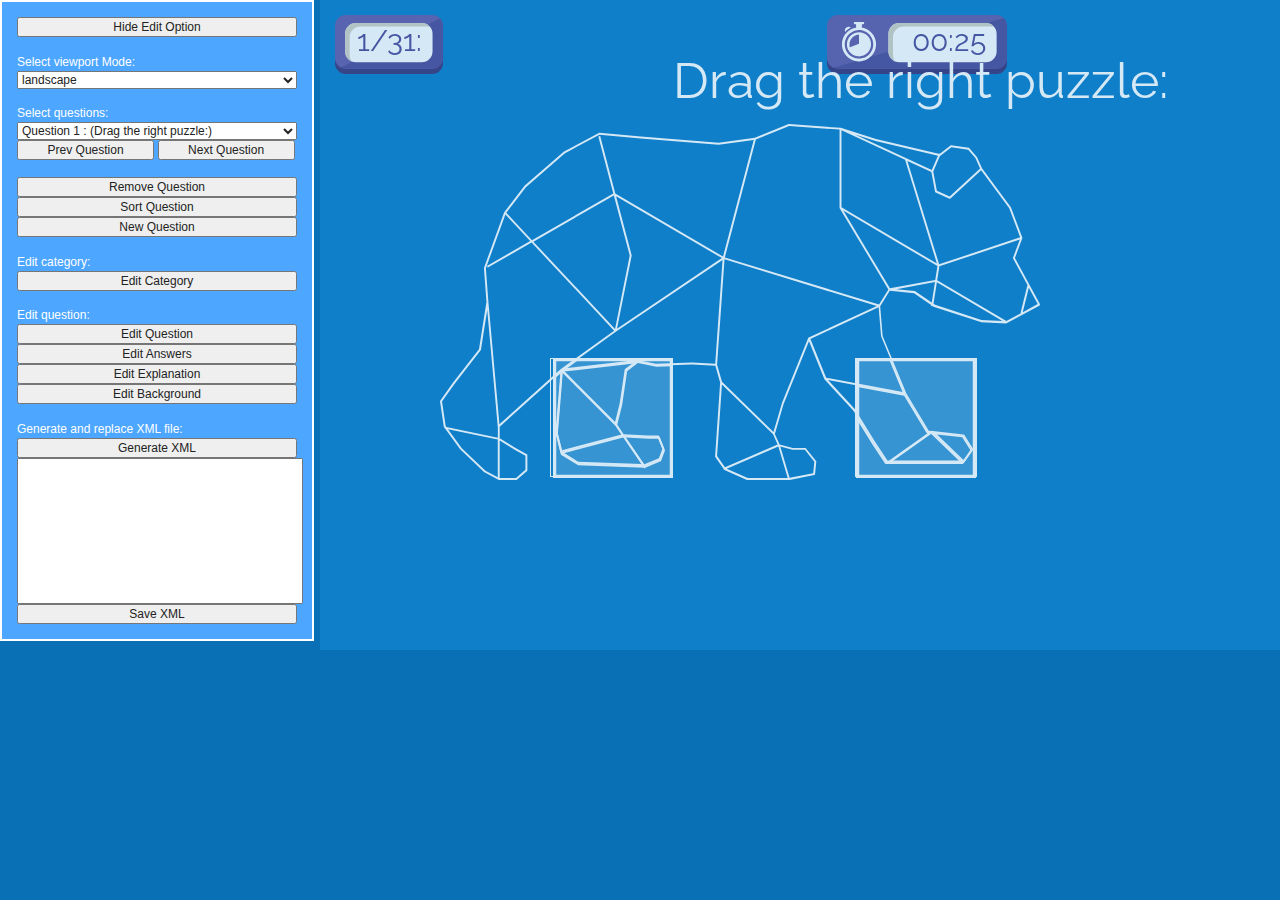
==== edit.html @ 89613077 "init commit" ====
<!DOCTYPE html>
<!--[if lt IE 7]>      <html class="no-js lt-ie9 lt-ie8 lt-ie7"> <![endif]-->
<!--[if IE 7]>         <html class="no-js lt-ie9 lt-ie8"> <![endif]-->
<!--[if IE 8]>         <html class="no-js lt-ie9"> <![endif]-->
<!--[if gt IE 8]><!--> <html class="no-js"> <!--<![endif]-->
    <head>
        <meta charset="utf-8">
        <meta http-equiv="X-UA-Compatible" content="IE=edge">
        <title>Quiz Game 2</title>
        
        <meta name="Title" content="Quiz Game 2" />
        <meta name="description" content="Quiz Game 2 is a HTML5 game with free general knowledge quiz questions and multiple choice answers, it is rebuild without canvas which can support responsive for landscape and portrait layout, and include the new fill in the blank and video question.">
		<meta name="keywords" content="quiz, game, multiple, knowledge, questions, choice, answers, layout, input, fill, blank, landscape, portrait">
        
        <!-- for Facebook -->
        <meta property="og:title" content="Quiz Game 2"/>
        <meta property="og:site_name" content="Quiz Game 2"/>
        <meta property="og:image" content="http://demonisblack.com/code/2017/quizgame2/game/share.jpg" />
        <meta property="og:url" content="http://demonisblack.com/code/2017/quizgame2/game/" />
        <meta property="og:description" content="Quiz Game 2 is a HTML5 game with free general knowledge quiz questions and multiple choice answers, it is rebuild without canvas which can support responsive for landscape and portrait layout, and include the new fill in the blank and video question.">
        
        <!-- for Twitter -->
        <meta name="twitter:title" content="Quiz Game 2" />
        <meta name="twitter:description" content="Quiz Game 2 is a HTML5 game with free general knowledge quiz questions and multiple choice answers, it is rebuild without canvas which can support responsive for landscape and portrait layout, and include the new fill in the blank and video question." />
        <meta name="twitter:image" content="http://demonisblack.com/code/2017/quizgame2/game/share.jpg" />
        
        <meta name="viewport" content="width=device-width, initial-scale=1, user-scalable=no">
		<script>
        if (navigator.userAgent.match(/IEMobile\/10\.0/)) {
            var msViewportStyle = document.createElement("style");
            msViewportStyle.appendChild(
                document.createTextNode(
                    "@-ms-viewport{width:device-width}"
                )
            );
            document.getElementsByTagName("head")[0].
                appendChild(msViewportStyle);
        }
        </script>

        <link rel="shortcut icon" href="icon.ico" type="image/x-icon">
        <link rel="stylesheet" href="css/normalize.css">
        <link href="https://fonts.googleapis.com/css?family=Raleway" rel="stylesheet">
		<link rel="stylesheet" href="//code.jquery.com/ui/1.12.1/themes/base/jquery-ui.css">
        <link rel="stylesheet" href="css/main.css">
        <script src="js/vendor/modernizr-2.6.2.min.js"></script>
    </head>
    <body>
        <!-- PERCENT LOADER START-->
    	<div id="mainLoader"><img src="assets/loader.png" /><br><span>0</span></div>
        <!-- PERCENT LOADER END-->
        
        <!-- CONTENT START-->
        <div id="mainHolder">
        	<div id="option" class="fitImg">
            	<div id="buttonOption" class="buttonClick buttonIcon buttonOptionOff"><img class="optionOff" alt="Close" src="assets/button_option_close.svg" /><img class="optionOn" alt="Option" src="assets/button_option.svg" /></div>
                <div id="optionList" style="display:none;">
                	<div id="buttonFullscreen" class="buttonClick buttonIcon buttonFullscreen"><img alt="Fullscreen" src="assets/button_fullscreen.svg" /></div>
                    <div id="buttonSound" class="buttonClick buttonIcon buttonSound buttonSoundOn"><img class="soundOff" alt="Sound Off" src="assets/button_sound_off.svg" /><img class="soundOn" alt="Sound On" src="assets/button_sound_on.svg" /></div>
                	<div id="buttonExit" class="buttonClick buttonIcon buttonExit"><img alt="Exit" src="assets/button_exit.svg" /></div>
                    
                </div>
            </div>
            
            <div id="logoHolder">
            	<div class="mainContent fitImg">
                	<div class="logo"><img src="assets/logo.png"/></div>
                    <div class="preloadText fontPreload resizeFont"></div>
            		<div id="buttonStart" class="startImg buttonClick"><img alt="Start" src="assets/button_start.svg"/></div>
                </div>
            </div>
            
            <div id="confirmHolder" class="overlayBg">
            	<div class="confirmContent">
                	<div class="message fontMessage resizeFont ignorePadding" data-fontSize="30" data-lineHeight="30">Are you sure you want to quit the game?</div>
            		<div id="buttonOk" class="okImg buttonClick fitImg"><img alt="Ok" src="assets/button_ok.svg"/></div>
                	<div id="buttonCancel" class="cancelImg buttonClick fitImg"><img alt="Cancel" src="assets/button_cancel.svg"/></div>
                </div>
            </div>
            
            <div id="categoryHolder">
            	<div class="categoryContent fitImg">
                	<div id="buttonNextCat" class="nextImg buttonClick fitImg"><img alt="Next" src="assets/button_next.svg"/></div>
                    <div id="buttonPrevCat" class="prevImg buttonClick fitImg"><img alt="Previous" src="assets/button_prev.svg"/></div>
                	<ul id="categoryList"></ul>
                </div>
            </div>
            
            <div id="gameHolder">
            	<div id="gameStatus" class="fitImg">
                	<div class="gameTotal fontStatus">
                    	<div class="gameQuestionStatus resizeFont" data-fontSize="30" data-lineHeight="30">1/18</div>
                        <img class="soundOn" alt="Questions" src="assets/item_question.svg" />
                    </div>
                    <div class="gameTimer fontStatus">
                    	<div class="gameTimerStatus resizeFont" data-fontSize="30" data-lineHeight="30">35</div>
                        <img class="soundOn" alt="Timer" src="assets/item_timer.svg" />
                    </div>
                </div>
                
                <div id="questionLoaderHolder">
                	
                </div>
                
            	<div id="questionHolder">
                	<div class="questionText fontQuestion">How much is 150% of 50<br/>How much is 150% of 50</div>
                </div>
                
                <div id="questionResultHolder">
                	<div id="explanationHolder"></div>
                    <div class="questionResultText fontCorrectWrong"></div>
                    <div id="buttonNextQues" class="nextImg fontCorrectWrong buttonClick fitImg"><img src="assets/button_next.svg"/></div>
                    <div id="buttonPreviewQues" class="previewImg fontCorrectWrong buttonClick fitImg"><img src="assets/button_preview.svg"/></div>
                </div>
            </div>
            
            <div id="resultHolder">
            	<div class="resultExtra overlayBg fitImg">
                    <div class="submitContent">
                        <div class="fontSubmitTitle resizeFont submitTitle" data-fontSize="50" data-lineHeight="50"></div>
                        <div class="fontLabel label resizeFont">Name:</div>
                        <input id="uName" name="uName" type="text" class="fontInput resizeFont">
                        <div class="fontLabel label resizeFont">Email:</div>
                        <input id="uEmail" name="uEmail" type="text" class="fontInput resizeFont">
                        <div class="action">
                        	<div id="buttonSubmit" class="buttonSubmit buttonClick"><img alt="Submit" src="assets/button_submit.svg"/></div>
                            <div id="buttonCancelSubmit" class="buttonCancelSubmit buttonClick"><img alt="Cancel" src="assets/button_cancel.svg"/></div>
                        </div>
                    </div>
                    <div class="scoreContent">
                        <div class="fontScoreTitle resizeFont scoreTitle" data-fontSize="50" data-lineHeight="50"></div>
                        <ul class="scoreList">
                        	
                        </ul>
                        <div id="buttonScorePrev" class="buttonScorePrev buttonClick"><img alt="Prev" src="assets/button_score_prev.svg"/></div>
                        <div id="buttonBack" class="buttonBack buttonClick"><img alt="Back" src="assets/button_back.svg"/></div>
                        <div id="buttonScoreNext" class="buttonScoreNext buttonClick"><img alt="Next" src="assets/button_score_next.svg"/></div>
                    </div>
                </div>
                
            	<div class="resultContent fitImg">
                	<div class='itemWinnerCup'><img src="assets/item_cup.svg" /></div>
                    
                    <div id='resultScore' class="fontResultScore fontScore resizeFont" data-fontSize="50" data-lineHeight="50">100</div>
                    <div class="option singleOption">
                        <ul>
                            <li id="buttonReplay" class="buttonClick fitImg"><img alt="Replay" src="assets/button_replay.svg" /></li>
                            <li id="buttonSave" class="buttonClick fitImg"><img alt="Save" src="assets/button_save.svg" /></li>
                            <li id="buttonScore" class="buttonClick fitImg"><img alt="Scoreboard" src="assets/button_score.svg" /></li>
                        </ul>
                    </div>
                    <div id="shareOption" class="share">
                        <div class="fontShare resizeFont" data-fontSize="30" data-lineHeight="30">Share you score</div>
                        <ul>
                            <li id="buttonFacebook" class="buttonClick fitImg"><img alt="Facebook" src="assets/button_facebook.svg" /></li>
                            <li id="buttonTwitter" class="buttonClick fitImg"><img alt="Twitter" src="assets/button_twitter.svg" /></li>
                            <li id="buttonWhatsapp" class="buttonClick fitImg"><img alt="Google" src="assets/button_whatsapp.svg" /></li>
                        </ul>
                    </div>
                </div>
            </div>
        </div>
        
        <!-- CONTENT END-->
        
        <script src="//ajax.googleapis.com/ajax/libs/jquery/1.12.4/jquery.min.js"></script>
        <script>window.jQuery || document.write('<script src="js/vendor/jquery-1.12.4.min.js"><\/script>')</script>
        <script src="//ajax.googleapis.com/ajax/libs/jqueryui/1.12.1/jquery-ui.min.js"></script>
        <script>window.jQuery || document.write('<script src="js/vendor/jquery-ui.min.js"><\/script>')</script>
        
        <script src="js/vendor/jquery.ui.touch-punch.min.js"></script>
        <script src="js/vendor/detectmobilebrowser.js"></script>
        <script src="js/vendor/createjs-2015.11.26.min.js"></script>
		<script src="js/vendor/TweenMax.min.js"></script>
        
        <script src="js/plugins.js"></script>
        <script src="js/sound.js"></script>
        <script src="js/edit.js"></script>
        <script src="js/score.js"></script>
        <script src="js/game.js"></script>
		<script src="js/mobile.js"></script>
        <script src="js/main.js"></script>
        <script src="js/loader.js"></script>
        <script src="js/init.js"></script>
    </body>
    
    
</html>
---- css/main.css ----
/* ==========================================================================
   Base styles: opinionated defaults
   ========================================================================== */
html,button,input,select,textarea {
color:#222;
}
html {
font-size:1em;
line-height:1.4;
}
/*
 * Remove text-shadow in selection highlight: h5bp.com/i
 * These selection rule sets have to be separate.
 * Customize the background color to match your design.
 */
::-moz-selection {
background: #b3d4fc;
text-shadow: none;
}
::selection {
background: #b3d4fc;
text-shadow: none;
}
/*
 * A better looking default horizontal rule
 */
hr {
display: block;
height: 1px;
border: 0;
border-top: 1px solid #ccc;
margin: 1em 0;
padding: 0;
}
/*
 * Remove the gap between images, videos, audio and canvas and the bottom of
 * their containers: h5bp.com/i/440
 */
audio,canvas,img,video {
vertical-align:middle;
}
/*
 * Remove default fieldset styles.
 */
fieldset {
border:0;
margin:0;
padding:0;
}
/*
 * Allow only vertical resizing of textareas.
 */
textarea {
resize:vertical;
}

/* ==========================================================================
   Main styles
   ========================================================================== */
   
@font-face {
    font-family: 'alcubierreregular';
    src: url('fonts/alcubierre-webfont.woff2') format('woff2'),
         url('fonts/alcubierre-webfont.woff') format('woff');
    font-weight: normal;
    font-style: normal;

}

html{-webkit-tap-highlight-color: rgba(0,0,0,0);-webkit-user-select: none;-webkit-touch-callout:none; background:#0970b5;}

/*-- Percent Loader -- */
#mainLoader{position:absolute; z-index:5; display:none; font-size:30px; line-height:30px; color:#fff; text-align:center; width:100%; font-family:'alcubierreregular';}

/*-- Mobile Rotate Instruction -- */
#rotateHolder{position:absolute;width:100%;height:100%;background-color:#0970b5;z-index:1000; display:none;}
.mobileRotate{width:200px;height:auto;position:absolute;text-align:center;top:45%;left:calc(50% - 100px)}
.rotateImg{ margin-bottom:10px;}
.rotateDesc{color:#fff; font-size:20px; line-height:20px; font-family:'alcubierreregular';}
.rotatePortrait{ animation:spinPortrait .5s linear infinite; }
.rotateLandscape{ animation:spinLandscape .5s linear infinite; }

@keyframes spinPortrait {
	0% { transform:rotate(-90deg); }
  	50% { transform:rotate(0deg); }
	100% { transform:rotate(0deg); } 
}

@keyframes spinLandscape {
  	50% { transform:rotate(90deg); }
	100% { transform:rotate(90deg); } 
}

/*-- Content Wrapper -- */
#mainHolder{position:relative; width:100%;height:100%; display:none; background:#107fc9;}
#option{ position:absolute; right:0; z-index:5; margin:15px;}
.buttonFullscreen, .buttonSound, .buttonExit{ margin:5px 0px;}
.buttonSoundOn .soundOff{ display:block;}
.buttonSoundOn .soundOn{ display:none;}
.buttonSoundOff .soundOn{ display:block;}
.buttonSoundOff .soundOff{ display:none;}

.buttonOptionOn .optionOff{ display:block;}
.buttonOptionOn .optionOn{ display:none;}
.buttonOptionOff .optionOn{ display:block;}
.buttonOptionOff .optionOff{ display:none;}

.buttonIcon{ width:100%;}
.fontLoader{font-family:'alcubierreregular'; font-size:25px; line-height:25px; color:#fff;}

/*-- Logo Wrapper -- */
#logoHolder{display: table; position: absolute; height: 100%; width: 100%; color:#FFF; text-align:center;}
.logo{ width:50%; margin:auto; padding-top:7%;}
#logoHolder .preloadText{margin-top:10px;}
#logoHolder .startImg{ width:15%; margin:auto; margin-top:10px;}

/*-- Confirm Wrapper -- */
#confirmHolder{ width:100%; height:100%; margin:auto; position:absolute; overflow: hidden; z-index:1000;}
.confirmContent .message{ position:absolute; background:#107FC9; width:50%; height:30%; left:25%; top:30%; text-align:center; -webkit-border-radius: 20px;-moz-border-radius: 20px;border-radius: 20px; color:#FFF; padding:5% 10%;}
.confirmContent .okImg{ position:absolute; width:20%; top:63%; left:29%;}
.confirmContent .cancelImg{ position:absolute; width:20%; top:63%; right:29%;}
.overlayBg{background:url(../assets/bg_pixel.png) repeat;}

/*-- Category Wrapper -- */
#questionLoaderHolder{ width:100%; height:100%; margin:auto; position:relative; overflow: hidden; background:url(../assets/ajax-loader.gif) center no-repeat;}


/*-- Category Wrapper -- */
#categoryHolder{ width:100%; height:100%; margin:auto; position:relative; overflow: hidden;}
.categoryContent ul{ list-style:none; padding:0; margin:0; color:#FFF; width:80%; margin:auto; padding-top:5%;}
.categoryContent li{ width:29%; float:left; margin:0 2%;}
.categoryContent .categoryTitle{ padding:5%; text-align:center;}
.categoryContent .nextImg{ position:absolute; width:5%; top:75%; right:44%;}
.categoryContent .prevImg{ position:absolute; width:5%; top:75%; left:44%;}

/*-- Question Wrapper -- */
#gameHolder{ width:100%; height:100%; margin:auto; position:relative; overflow: hidden;}
#gameStatus{ position:absolute; top:0; left:0; margin:15px; width:100%; height:100%;}
#gameStatus .gameTotal{ position:absolute; top:0; left:0; width:9%;}
#gameStatus .gameTimer{ position:absolute; top:0; left:41%; width:15%; text-align:center;}
.gameQuestionStatus{ position:absolute; top:18%; text-align:center; color:#524e9a; width:100%;}
.gameTimerStatus{ position:absolute; top:18%; text-align:center; color:#524e9a; width:100%; left:18%;}

#questionHolder{ position:relative; width:100%; height:100%;}
#questionHolder .question{ position:absolute; width:100%; white-space: pre-line;}
#bgHolder{ position:absolute; width:100%; height:100%;}
#bgHolder .background{ position:absolute; width:100%;}
#videoHolder{position:absolute;}
#answerHolder{ position:absolute; width:100%; height:100%;}
#answerHolder .answer{ position:absolute; width:100%; white-space: pre-line;}
#answerHolder .drop, #answerHolder .dropLabel{ position:absolute; width:100%; white-space: pre-line;}
#answerHolder .answerFocus{ z-index:100;}
#inputHolder{ position:absolute; width:100%; height:100%;}
#inputHolder .input{ position:absolute; width:100%;}
#inputHolder input{ border:none; -webkit-box-sizing: border-box; /* Safari/Chrome, other WebKit */
-moz-box-sizing: border-box;    /* Firefox, other Gecko */
box-sizing: border-box;         /* Opera/IE 8+ */}
#groupHolder{ position:absolute; width:100%; height:100%;}
#groupHolder .groupDrop, #groupHolder .groupDropLabel{ position:absolute; width:100%; white-space: pre-line;}

#questionResultHolder{ position:relative; width:100%; height:100%;}
.questionResultText, .nextImg, .previewImg{ position:absolute;}
#questionResultHolder .nextImg{ top:65%; width:6%; left:52%;}
#questionResultHolder .previewImg{ top:65%; width:6%; left:44%;}
#explanationHolder{ position:absolute; width:100%; height:100%;}
#explanationHolder .explanation{ position:absolute; width:100%;}

/*-- Result Wrapper -- */
#resultHolder{display: table; position: absolute; height: 100%; width: 100%;}
.resultContent{ width:40%; margin:auto; text-align:center; color:#fff;}
.itemWinnerCup{ width:50%; margin:auto; padding-top:20%;}
.share{ margin-top:5%;}
.share ul{ list-style:none; margin:0; padding:0; margin-top:10px;}
.share li{ width:13%; margin:0 3px; display:inline-block;}
.option{ margin-top:5%;}
.option ul{ list-style:none; margin:0; padding:0;}
.option li{ width:13%; margin:0 3px; display:inline-block;}
.singleOption li:nth-child(2), .singleOption li:nth-child(3){display:none;}
.NoSaveOption li:nth-child(2){ display:none;}

/*-- Scoreboard -- */
.resultExtra{ width:100%; height:100%; position:absolute; margin:auto; text-align:center; color:#fff; display:none;}
.scoreContent, .submitContent{ position:relative; background:#107FC9; width:85%; height:90%; display:none; -webkit-border-radius: 25px;-moz-border-radius: 25px;border-radius: 25px; margin:auto; margin-top:2%;}
.scoreTitle{ padding:2% 0;}
ul.scoreList{ list-style:none; padding:0; margin:auto; width:90%; position:relative; height:62%;}
ul.scoreList li{ height:8.5%; width: 100%; padding:.5% 2%; display: table;}
ul.scoreList li .list{ display: table-cell;}
ul.scoreList li:nth-child(odd) {
	background:#32BBE0;
}

.buttonScorePrev{ position:absolute; width:15%; bottom:10%; left:4%; }
.buttonScoreNext{ position:absolute; width:15%; bottom:10%; right:4%; }
.buttonBack{ width:20%; margin:auto;}
.submitTitle{ padding:5% 0;}
.submitContent .label, .submitContent input{ margin:1% 0; text-align:center;}
.action{ width:40%; margin:3% auto;}
.buttonSubmit{ float:left; width:48%;}
.buttonCancelSubmit{ float:right; width:48%;}


.fontStatus{font-family:'Raleway'; font-size:30px; line-height:30px; color:#fff;}
.fontQuestion{ font-family:'Raleway';}
.fontAnswer{ font-family:'Raleway';}
.fontInput{ font-family:'Raleway';}
.fontCorrectWrong{ font-family:'Raleway';}
.fontResultScore{font-family:'Raleway';}
.fontShare{font-family:'Raleway';}
.fontCategory{font-family:'Raleway';}
.fontMessage{font-family:'Raleway';}
.fontPreload{font-family:'Raleway';}
.fontScoreTitle{font-family:'Raleway';}
.fontScoreList{font-family:'Raleway';}
.fontLabel{font-family:'Raleway';}
.fontInput{font-family:'Raleway';}

/*-- Form Wrapper -- */
#editWrapper{ display:none;}
#floatForm{ position:absolute; left:0; top:0; z-index:100; background:#4DA6FF; padding:15px; color:#FFF; width:280px; border:#fff solid 2px;}
#floatForm{ font-size:12px;}
#floatForm #questionWrapper, #floatForm #answersWrapper, #floatForm #inputsWrapper, #floatForm #explanationWrapper, #floatForm #sortWrapper, #floatForm #templateWrapper, #floatForm #videoWrapper, #floatForm #categoryWrapper, #floatForm #sortAnswerWrapper, #floatForm #groupsWrapper{ background:#0080FF; padding:10px;}
#floatForm .innerWrapper{ background:#4DA6FF; padding:10px;}

#floatForm input.button, #floatForm select.half, #floatForm label{ width:49%;}
#floatForm .formRow{ height:25px; }
#floatForm .extraHeight{ height:55px; }
#floatForm .formRow input, #floatForm .formRow select{ float:right; width:48%;}
#floatForm .formRow label{ float:left; width:48%;}

#floatForm input{ width:100%; font-size:12px;}
#floatForm textarea{ float:left; width:100%; resize:none;}
#floatForm select, #floatForm option{ width:100%;}

.editBorder .question, .editBorder #videoHolder, .editBorder .dropLabel, .editBorder .groupDropLabel, .editBorder .explanation{ outline:#fff000 dashed 2px;}
.editBorder .buttonClick, .editBorder input{ outline:#F90 dashed 2px;}

.editFrontIndex{ z-index:1000; }
.editSecondIndex{ z-index:500; }
.editDrag{ position:absolute; }
.editDrag:hover{ outline:1px dashed #ccc; }
.editDrag .ui-icon{ width:18px; height:18px; background: url('../assets/edit_resize.svg');}

.editBorderFocus{ animation-name: borderFocus; animation-duration: .5s; animation-iteration-count: infinite; }
@keyframes borderFocus {
  0% { outline:#F90 solid 4px; }
  50% { outline:#fff solid 4px; }
  100% { outline:#F90 solid 4px; }
}
.editBorderDropFocus{ animation-name: borderDropFocus; animation-duration: .5s; animation-iteration-count: infinite; }
@keyframes borderDropFocus {
  0% { outline:#15a30e solid 4px; }
  50% { outline:#fff solid 4px; }
  100% { outline:#15a30e solid 4px; }
}

.buttonClick{ cursor:pointer;}
.fitImg img{ width:100%; height:auto;}
.ignorePadding{border:none; -webkit-box-sizing: border-box; /* Safari/Chrome, other WebKit */
-moz-box-sizing: border-box;    /* Firefox, other Gecko */
box-sizing: border-box;         /* Opera/IE 8+ */}

@media (max-width:900px) and (orientation:portrait){
	.logo{ width:90%; margin:auto; padding-top:30%;}
	#logoHolder .startImg{ width:50%;}

	.confirmContent .message{ width:80%; height:20%; left:10%; top:20%; padding:5% 10%;}
	.confirmContent .okImg{ width:50%; top:43%; left:25%;}
	.confirmContent .cancelImg{ width:50%; top:57%; right:25%;}

	.categoryContent ul{ padding-top:15%;}
	.categoryContent li{ width:45%; float:left; margin:0 2.5%;}
	.categoryContent .categoryTitle{ min-height:50px;}
	.categoryContent .nextImg{ position:absolute; width:15%; top:85%; right:32%;}
	.categoryContent .prevImg{ position:absolute; width:15%; top:85%; left:32%;}
	
	.resultContent{ width:70%;}
	
	.scoreContent, .submitContent{ width:90%;  margin-top:15%; height:85%;}
	.scoreTitle{ padding:8% 0;}
	ul.scoreList{ list-style:none; padding:0; margin:auto; width:95%; position:relative; height:62%;}
	ul.scoreList li{ height:9%; padding:2% 2%;}
	
	.buttonScorePrev{ position:absolute; width:25%; bottom:12%; left:4%; }
	.buttonScoreNext{ position:absolute; width:25%; bottom:12%; right:4%; }
	.buttonBack{ width:40%; margin:auto;}
	
	.submitTitle{ padding:15% 0;}
	.submitContent .label, .submitContent input{ margin:2% 0;}
	.action{ width:40%; margin:3% auto;}
	.buttonSubmit{ float:none; width:100%; margin-bottom:2%;}
	.buttonCancelSubmit{ float:none; width:100%;}
}

@media (max-width:500px) and (orientation:portrait){
	#option{ margin:5px; margin-right:0;}
	.buttonIcon{ width:80%;}
	
	#gameStatus{ margin:5px;}
	#gameStatus .gameTotal{ width:17%;}
	#gameStatus .gameTimer{ left:35.5%; width:28%;}
	
	#questionResultHolder .nextImg{ top:65%; width:15%; left:52%;}
	#questionResultHolder .previewImg{ top:65%; width:15%; left:35%;}
	
	.resultContent{ width:90%;}
	.itemWinnerCup{ width:70%;}
}

@-webkit-viewport{width:device-width}
@-moz-viewport{width:device-width}
@-ms-viewport{width:device-width}
@-o-viewport{width:device-width}
@viewport{width:device-width}



/* ==========================================================================
   Helper classes
   ========================================================================== */
/*
 * Image replacement
 */
.ir {
background-color: transparent;
border: 0;
overflow: hidden;
/* IE 6/7 fallback */
*text-indent: -9999px;
}

.ir:before {
content: "";
display: block;
width: 0;
height: 150%;
}

/*
 * Hide from both screenreaders and browsers: h5bp.com/u
 */
.hidden {
display: none !important;
visibility: hidden;
}

/*
 * Hide only visually, but have it available for screenreaders: h5bp.com/v
 */
.visuallyhidden {
border: 0;
clip: rect(0 0 0 0);
height: 1px;
margin: -1px;
overflow: hidden;
padding: 0;
position: absolute;
width: 1px;
}

/*
 * Extends the .visuallyhidden class to allow the element to be focusable
 * when navigated to via the keyboard: h5bp.com/p
 */
.visuallyhidden.focusable:active,.visuallyhidden.focusable:focus {
clip: auto;
height: auto;
margin: 0;
overflow: visible;
position: static;
width: auto;
}

/*
 * Hide visually and from screenreaders, but maintain layout
 */
.invisible {
visibility: hidden;
}

/*
 * Clearfix: contain floats
 *
 * For modern browsers
 * 1. The space content is one way to avoid an Opera bug when the
 *    `contenteditable` attribute is included anywhere else in the document.
 *    Otherwise it causes space to appear at the top and bottom of elements
 *    that receive the `clearfix` class.
 * 2. The use of `table` rather than `block` is only necessary if using
 *    `:before` to contain the top-margins of child elements.
 */
.clearfix:before,.clearfix:after{
content: " "; /* 1 */
display: table; /* 2 */
}

.clearfix:after{
clear: both;
}

/*
 * For IE 6/7 only
 * Include this rule to trigger hasLayout and contain floats.
 */
.clearfix{
*zoom: 1;
}

/* ==========================================================================
   EXAMPLE Media Queries for Responsive Design.
   These examples override the primary ('mobile first') styles.
   Modify as content requires.
   ========================================================================== */

@media only screen and (min-width: 35em) {
    /* Style adjustments for viewports that meet the condition */
}

@media print,
       (-o-min-device-pixel-ratio: 5/4),
       (-webkit-min-device-pixel-ratio: 1.25),
       (min-resolution: 120dpi) {
    /* Style adjustments for high resolution devices */
}

/* ==========================================================================
   Print styles.
   Inlined to avoid required HTTP connection: h5bp.com/r
   ========================================================================== */
@media print{
* {
background:transparent!important;
color:#000!important;
box-shadow:none!important;
text-shadow:none!important;
}

a,a:visited {
text-decoration:underline;
}

a[href]:after {
content:" (" attr(href) ")";
}

abbr[title]:after {
content:" (" attr(title) ")";
}

.ir a:after,a[href^="javascript:"]:after,a[href^="#"]:after {
content:"";
}

pre,blockquote {
border:1px solid #999;
page-break-inside:avoid;
}

thead {
display:table-header-group;
}

tr,img {
page-break-inside:avoid;
}

img {
max-width:100%!important;
}

@page {
margin:.5cm;
}

p,h2,h3 {
orphans:3;
widows:3;
}

h2,h3 {
page-break-after:avoid;
}
}
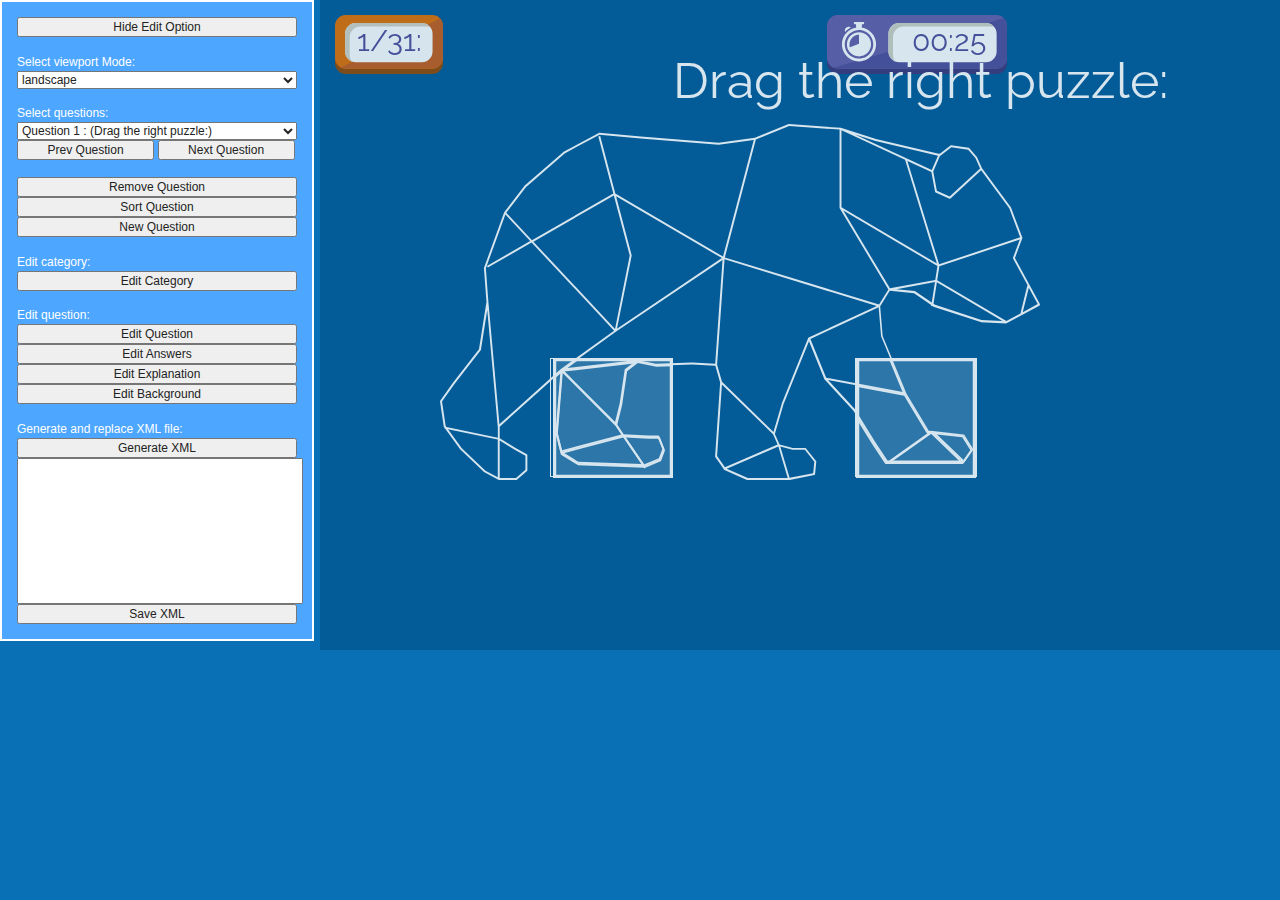
==== commit 110452d9: "botones y categorias" ====
--- a/edit.html
+++ b/edit.html
@@ -2,187 +2,345 @@
 <!--[if lt IE 7]>      <html class="no-js lt-ie9 lt-ie8 lt-ie7"> <![endif]-->
 <!--[if IE 7]>         <html class="no-js lt-ie9 lt-ie8"> <![endif]-->
 <!--[if IE 8]>         <html class="no-js lt-ie9"> <![endif]-->
-<!--[if gt IE 8]><!--> <html class="no-js"> <!--<![endif]-->
-    <head>
-        <meta charset="utf-8">
-        <meta http-equiv="X-UA-Compatible" content="IE=edge">
-        <title>Quiz Game 2</title>
-        
-        <meta name="Title" content="Quiz Game 2" />
-        <meta name="description" content="Quiz Game 2 is a HTML5 game with free general knowledge quiz questions and multiple choice answers, it is rebuild without canvas which can support responsive for landscape and portrait layout, and include the new fill in the blank and video question.">
-		<meta name="keywords" content="quiz, game, multiple, knowledge, questions, choice, answers, layout, input, fill, blank, landscape, portrait">
-        
-        <!-- for Facebook -->
-        <meta property="og:title" content="Quiz Game 2"/>
-        <meta property="og:site_name" content="Quiz Game 2"/>
-        <meta property="og:image" content="http://demonisblack.com/code/2017/quizgame2/game/share.jpg" />
-        <meta property="og:url" content="http://demonisblack.com/code/2017/quizgame2/game/" />
-        <meta property="og:description" content="Quiz Game 2 is a HTML5 game with free general knowledge quiz questions and multiple choice answers, it is rebuild without canvas which can support responsive for landscape and portrait layout, and include the new fill in the blank and video question.">
-        
-        <!-- for Twitter -->
-        <meta name="twitter:title" content="Quiz Game 2" />
-        <meta name="twitter:description" content="Quiz Game 2 is a HTML5 game with free general knowledge quiz questions and multiple choice answers, it is rebuild without canvas which can support responsive for landscape and portrait layout, and include the new fill in the blank and video question." />
-        <meta name="twitter:image" content="http://demonisblack.com/code/2017/quizgame2/game/share.jpg" />
-        
-        <meta name="viewport" content="width=device-width, initial-scale=1, user-scalable=no">
-		<script>
-        if (navigator.userAgent.match(/IEMobile\/10\.0/)) {
-            var msViewportStyle = document.createElement("style");
-            msViewportStyle.appendChild(
-                document.createTextNode(
-                    "@-ms-viewport{width:device-width}"
-                )
-            );
-            document.getElementsByTagName("head")[0].
-                appendChild(msViewportStyle);
-        }
-        </script>
-
-        <link rel="shortcut icon" href="icon.ico" type="image/x-icon">
-        <link rel="stylesheet" href="css/normalize.css">
-        <link href="https://fonts.googleapis.com/css?family=Raleway" rel="stylesheet">
-		<link rel="stylesheet" href="//code.jquery.com/ui/1.12.1/themes/base/jquery-ui.css">
-        <link rel="stylesheet" href="css/main.css">
-        <script src="js/vendor/modernizr-2.6.2.min.js"></script>
-    </head>
-    <body>
-        <!-- PERCENT LOADER START-->
-    	<div id="mainLoader"><img src="assets/loader.png" /><br><span>0</span></div>
-        <!-- PERCENT LOADER END-->
-        
-        <!-- CONTENT START-->
-        <div id="mainHolder">
-        	<div id="option" class="fitImg">
-            	<div id="buttonOption" class="buttonClick buttonIcon buttonOptionOff"><img class="optionOff" alt="Close" src="assets/button_option_close.svg" /><img class="optionOn" alt="Option" src="assets/button_option.svg" /></div>
-                <div id="optionList" style="display:none;">
-                	<div id="buttonFullscreen" class="buttonClick buttonIcon buttonFullscreen"><img alt="Fullscreen" src="assets/button_fullscreen.svg" /></div>
-                    <div id="buttonSound" class="buttonClick buttonIcon buttonSound buttonSoundOn"><img class="soundOff" alt="Sound Off" src="assets/button_sound_off.svg" /><img class="soundOn" alt="Sound On" src="assets/button_sound_on.svg" /></div>
-                	<div id="buttonExit" class="buttonClick buttonIcon buttonExit"><img alt="Exit" src="assets/button_exit.svg" /></div>
-                    
-                </div>
-            </div>
-            
-            <div id="logoHolder">
-            	<div class="mainContent fitImg">
-                	<div class="logo"><img src="assets/logo.png"/></div>
-                    <div class="preloadText fontPreload resizeFont"></div>
-            		<div id="buttonStart" class="startImg buttonClick"><img alt="Start" src="assets/button_start.svg"/></div>
-                </div>
-            </div>
-            
-            <div id="confirmHolder" class="overlayBg">
-            	<div class="confirmContent">
-                	<div class="message fontMessage resizeFont ignorePadding" data-fontSize="30" data-lineHeight="30">Are you sure you want to quit the game?</div>
-            		<div id="buttonOk" class="okImg buttonClick fitImg"><img alt="Ok" src="assets/button_ok.svg"/></div>
-                	<div id="buttonCancel" class="cancelImg buttonClick fitImg"><img alt="Cancel" src="assets/button_cancel.svg"/></div>
-                </div>
-            </div>
-            
-            <div id="categoryHolder">
-            	<div class="categoryContent fitImg">
-                	<div id="buttonNextCat" class="nextImg buttonClick fitImg"><img alt="Next" src="assets/button_next.svg"/></div>
-                    <div id="buttonPrevCat" class="prevImg buttonClick fitImg"><img alt="Previous" src="assets/button_prev.svg"/></div>
-                	<ul id="categoryList"></ul>
-                </div>
-            </div>
-            
-            <div id="gameHolder">
-            	<div id="gameStatus" class="fitImg">
-                	<div class="gameTotal fontStatus">
-                    	<div class="gameQuestionStatus resizeFont" data-fontSize="30" data-lineHeight="30">1/18</div>
-                        <img class="soundOn" alt="Questions" src="assets/item_question.svg" />
-                    </div>
-                    <div class="gameTimer fontStatus">
-                    	<div class="gameTimerStatus resizeFont" data-fontSize="30" data-lineHeight="30">35</div>
-                        <img class="soundOn" alt="Timer" src="assets/item_timer.svg" />
-                    </div>
-                </div>
-                
-                <div id="questionLoaderHolder">
-                	
-                </div>
-                
-            	<div id="questionHolder">
-                	<div class="questionText fontQuestion">How much is 150% of 50<br/>How much is 150% of 50</div>
-                </div>
-                
-                <div id="questionResultHolder">
-                	<div id="explanationHolder"></div>
-                    <div class="questionResultText fontCorrectWrong"></div>
-                    <div id="buttonNextQues" class="nextImg fontCorrectWrong buttonClick fitImg"><img src="assets/button_next.svg"/></div>
-                    <div id="buttonPreviewQues" class="previewImg fontCorrectWrong buttonClick fitImg"><img src="assets/button_preview.svg"/></div>
-                </div>
-            </div>
-            
-            <div id="resultHolder">
-            	<div class="resultExtra overlayBg fitImg">
-                    <div class="submitContent">
-                        <div class="fontSubmitTitle resizeFont submitTitle" data-fontSize="50" data-lineHeight="50"></div>
-                        <div class="fontLabel label resizeFont">Name:</div>
-                        <input id="uName" name="uName" type="text" class="fontInput resizeFont">
-                        <div class="fontLabel label resizeFont">Email:</div>
-                        <input id="uEmail" name="uEmail" type="text" class="fontInput resizeFont">
-                        <div class="action">
-                        	<div id="buttonSubmit" class="buttonSubmit buttonClick"><img alt="Submit" src="assets/button_submit.svg"/></div>
-                            <div id="buttonCancelSubmit" class="buttonCancelSubmit buttonClick"><img alt="Cancel" src="assets/button_cancel.svg"/></div>
-                        </div>
-                    </div>
-                    <div class="scoreContent">
-                        <div class="fontScoreTitle resizeFont scoreTitle" data-fontSize="50" data-lineHeight="50"></div>
-                        <ul class="scoreList">
-                        	
-                        </ul>
-                        <div id="buttonScorePrev" class="buttonScorePrev buttonClick"><img alt="Prev" src="assets/button_score_prev.svg"/></div>
-                        <div id="buttonBack" class="buttonBack buttonClick"><img alt="Back" src="assets/button_back.svg"/></div>
-                        <div id="buttonScoreNext" class="buttonScoreNext buttonClick"><img alt="Next" src="assets/button_score_next.svg"/></div>
-                    </div>
-                </div>
-                
-            	<div class="resultContent fitImg">
-                	<div class='itemWinnerCup'><img src="assets/item_cup.svg" /></div>
-                    
-                    <div id='resultScore' class="fontResultScore fontScore resizeFont" data-fontSize="50" data-lineHeight="50">100</div>
-                    <div class="option singleOption">
-                        <ul>
-                            <li id="buttonReplay" class="buttonClick fitImg"><img alt="Replay" src="assets/button_replay.svg" /></li>
-                            <li id="buttonSave" class="buttonClick fitImg"><img alt="Save" src="assets/button_save.svg" /></li>
-                            <li id="buttonScore" class="buttonClick fitImg"><img alt="Scoreboard" src="assets/button_score.svg" /></li>
-                        </ul>
-                    </div>
-                    <div id="shareOption" class="share">
-                        <div class="fontShare resizeFont" data-fontSize="30" data-lineHeight="30">Share you score</div>
-                        <ul>
-                            <li id="buttonFacebook" class="buttonClick fitImg"><img alt="Facebook" src="assets/button_facebook.svg" /></li>
-                            <li id="buttonTwitter" class="buttonClick fitImg"><img alt="Twitter" src="assets/button_twitter.svg" /></li>
-                            <li id="buttonWhatsapp" class="buttonClick fitImg"><img alt="Google" src="assets/button_whatsapp.svg" /></li>
-                        </ul>
-                    </div>
-                </div>
-            </div>
-        </div>
-        
-        <!-- CONTENT END-->
-        
-        <script src="//ajax.googleapis.com/ajax/libs/jquery/1.12.4/jquery.min.js"></script>
-        <script>window.jQuery || document.write('<script src="js/vendor/jquery-1.12.4.min.js"><\/script>')</script>
-        <script src="//ajax.googleapis.com/ajax/libs/jqueryui/1.12.1/jquery-ui.min.js"></script>
-        <script>window.jQuery || document.write('<script src="js/vendor/jquery-ui.min.js"><\/script>')</script>
-        
-        <script src="js/vendor/jquery.ui.touch-punch.min.js"></script>
-        <script src="js/vendor/detectmobilebrowser.js"></script>
-        <script src="js/vendor/createjs-2015.11.26.min.js"></script>
-		<script src="js/vendor/TweenMax.min.js"></script>
-        
-        <script src="js/plugins.js"></script>
-        <script src="js/sound.js"></script>
-        <script src="js/edit.js"></script>
-        <script src="js/score.js"></script>
-        <script src="js/game.js"></script>
-		<script src="js/mobile.js"></script>
-        <script src="js/main.js"></script>
-        <script src="js/loader.js"></script>
-        <script src="js/init.js"></script>
-    </body>
-    
-    
-</html>+<!--[if gt IE 8]><!-->
+<html class="no-js">
+  <!--<![endif]-->
+  <head>
+    <meta charset="utf-8" />
+    <meta http-equiv="X-UA-Compatible" content="IE=edge" />
+    <title>Quiz Game 2</title>
+
+    <meta name="Title" content="Quiz Game 2" />
+    <meta
+      name="description"
+      content="Quiz Game 2 is a HTML5 game with free general knowledge quiz questions and multiple choice answers, it is rebuild without canvas which can support responsive for landscape and portrait layout, and include the new fill in the blank and video question."
+    />
+    <meta
+      name="keywords"
+      content="quiz, game, multiple, knowledge, questions, choice, answers, layout, input, fill, blank, landscape, portrait"
+    />
+
+    <!-- for Facebook -->
+    <meta property="og:title" content="Quiz Game 2" />
+    <meta property="og:site_name" content="Quiz Game 2" />
+    <meta
+      property="og:image"
+      content="http://demonisblack.com/code/2017/quizgame2/game/share.jpg"
+    />
+    <meta
+      property="og:url"
+      content="http://demonisblack.com/code/2017/quizgame2/game/"
+    />
+    <meta
+      property="og:description"
+      content="Quiz Game 2 is a HTML5 game with free general knowledge quiz questions and multiple choice answers, it is rebuild without canvas which can support responsive for landscape and portrait layout, and include the new fill in the blank and video question."
+    />
+
+    <!-- for Twitter -->
+    <meta name="twitter:title" content="Quiz Game 2" />
+    <meta
+      name="twitter:description"
+      content="Quiz Game 2 is a HTML5 game with free general knowledge quiz questions and multiple choice answers, it is rebuild without canvas which can support responsive for landscape and portrait layout, and include the new fill in the blank and video question."
+    />
+    <meta
+      name="twitter:image"
+      content="http://demonisblack.com/code/2017/quizgame2/game/share.jpg"
+    />
+
+    <meta
+      name="viewport"
+      content="width=device-width, initial-scale=1, user-scalable=no"
+    />
+    <script>
+      if (navigator.userAgent.match(/IEMobile\/10\.0/)) {
+        var msViewportStyle = document.createElement("style");
+        msViewportStyle.appendChild(
+          document.createTextNode("@-ms-viewport{width:device-width}")
+        );
+        document.getElementsByTagName("head")[0].appendChild(msViewportStyle);
+      }
+    </script>
+
+    <link rel="shortcut icon" href="icon.ico" type="image/x-icon" />
+    <link rel="stylesheet" href="css/normalize.css" />
+    <link
+      href="https://fonts.googleapis.com/css?family=Raleway"
+      rel="stylesheet"
+    />
+    <link
+      rel="stylesheet"
+      href="//code.jquery.com/ui/1.12.1/themes/base/jquery-ui.css"
+    />
+    <link rel="stylesheet" href="css/main.css" />
+    <script src="js/vendor/modernizr-2.6.2.min.js"></script>
+  </head>
+  <body>
+    <!-- PERCENT LOADER START-->
+    <div id="mainLoader">
+      <img src="assets/loader.png" /><br /><span>0</span>
+    </div>
+    <!-- PERCENT LOADER END-->
+
+    <!-- CONTENT START-->
+    <div id="mainHolder">
+      <div id="option" class="fitImg">
+        <div id="buttonOption" class="buttonClick buttonIcon buttonOptionOff">
+          <img
+            class="optionOff"
+            alt="Close"
+            src="assets/button_option_close.svg"
+          /><img class="optionOn" alt="Option" src="assets/button_option.svg" />
+        </div>
+        <div id="optionList" style="display: none;">
+          <div
+            id="buttonFullscreen"
+            class="buttonClick buttonIcon buttonFullscreen"
+          >
+            <img alt="Fullscreen" src="assets/button_fullscreen.svg" />
+          </div>
+          <div
+            id="buttonSound"
+            class="buttonClick buttonIcon buttonSound buttonSoundOn"
+          >
+            <img
+              class="soundOff"
+              alt="Sound Off"
+              src="assets/button_sound_off.svg"
+            /><img
+              class="soundOn"
+              alt="Sound On"
+              src="assets/button_sound_on.svg"
+            />
+          </div>
+          <div id="buttonExit" class="buttonClick buttonIcon buttonExit">
+            <img alt="Exit" src="assets/button_exit.svg" />
+          </div>
+        </div>
+      </div>
+
+      <div id="logoHolder">
+        <div class="mainContent fitImg">
+          <div class="logo"><img src="assets/logo.jpg" /></div>
+          <div class="preloadText fontPreload resizeFont"></div>
+          <div id="buttonStart" class="startImg buttonClick">
+            <img alt="Start" src="assets/button_start.svg" />
+          </div>
+        </div>
+      </div>
+
+      <div id="confirmHolder" class="overlayBg">
+        <div class="confirmContent">
+          <div
+            class="message fontMessage resizeFont ignorePadding"
+            data-fontSize="30"
+            data-lineHeight="30"
+          >
+            Are you sure you want to quit the game?
+          </div>
+          <div id="buttonOk" class="okImg buttonClick fitImg">
+            <img alt="Ok" src="assets/button_ok.svg" />
+          </div>
+          <div id="buttonCancel" class="cancelImg buttonClick fitImg">
+            <img alt="Cancel" src="assets/button_cancel.svg" />
+          </div>
+        </div>
+      </div>
+
+      <div id="categoryHolder">
+        <div class="categoryContent fitImg">
+          <div id="buttonNextCat" class="nextImg buttonClick fitImg">
+            <img alt="Next" src="assets/button_next.svg" />
+          </div>
+          <div id="buttonPrevCat" class="prevImg buttonClick fitImg">
+            <img alt="Previous" src="assets/button_prev.svg" />
+          </div>
+          <ul id="categoryList"></ul>
+        </div>
+      </div>
+
+      <div id="gameHolder">
+        <div id="gameStatus" class="fitImg">
+          <div class="gameTotal fontStatus">
+            <div
+              class="gameQuestionStatus resizeFont"
+              data-fontSize="30"
+              data-lineHeight="30"
+            >
+              1/18
+            </div>
+            <img
+              class="soundOn"
+              alt="Questions"
+              src="assets/item_question.svg"
+            />
+          </div>
+          <div class="gameTimer fontStatus">
+            <div
+              class="gameTimerStatus resizeFont"
+              data-fontSize="30"
+              data-lineHeight="30"
+            >
+              35
+            </div>
+            <img class="soundOn" alt="Timer" src="assets/item_timer.svg" />
+          </div>
+        </div>
+
+        <div id="questionLoaderHolder"></div>
+
+        <div id="questionHolder">
+          <div class="questionText fontQuestion">
+            How much is 150% of 50<br />How much is 150% of 50
+          </div>
+        </div>
+
+        <div id="questionResultHolder">
+          <div id="explanationHolder"></div>
+          <div class="questionResultText fontCorrectWrong"></div>
+          <div
+            id="buttonNextQues"
+            class="nextImg fontCorrectWrong buttonClick fitImg"
+          >
+            <img src="assets/button_next.svg" />
+          </div>
+          <div
+            id="buttonPreviewQues"
+            class="previewImg fontCorrectWrong buttonClick fitImg"
+          >
+            <img src="assets/button_preview.svg" />
+          </div>
+        </div>
+      </div>
+
+      <div id="resultHolder">
+        <div class="resultExtra overlayBg fitImg">
+          <div class="submitContent">
+            <div
+              class="fontSubmitTitle resizeFont submitTitle"
+              data-fontSize="50"
+              data-lineHeight="50"
+            ></div>
+            <div class="fontLabel label resizeFont">Name:</div>
+            <input
+              id="uName"
+              name="uName"
+              type="text"
+              class="fontInput resizeFont"
+            />
+            <div class="fontLabel label resizeFont">Email:</div>
+            <input
+              id="uEmail"
+              name="uEmail"
+              type="text"
+              class="fontInput resizeFont"
+            />
+            <div class="action">
+              <div id="buttonSubmit" class="buttonSubmit buttonClick">
+                <img alt="Submit" src="assets/button_submit.svg" />
+              </div>
+              <div
+                id="buttonCancelSubmit"
+                class="buttonCancelSubmit buttonClick"
+              >
+                <img alt="Cancel" src="assets/button_cancel.svg" />
+              </div>
+            </div>
+          </div>
+          <div class="scoreContent">
+            <div
+              class="fontScoreTitle resizeFont scoreTitle"
+              data-fontSize="50"
+              data-lineHeight="50"
+            ></div>
+            <ul class="scoreList"></ul>
+            <div id="buttonScorePrev" class="buttonScorePrev buttonClick">
+              <img alt="Prev" src="assets/button_score_prev.svg" />
+            </div>
+            <div id="buttonBack" class="buttonBack buttonClick">
+              <img alt="Back" src="assets/button_back.svg" />
+            </div>
+            <div id="buttonScoreNext" class="buttonScoreNext buttonClick">
+              <img alt="Next" src="assets/button_score_next.svg" />
+            </div>
+          </div>
+        </div>
+
+        <div class="resultContent fitImg">
+          <div class="itemWinnerCup"><img src="assets/item_cup.svg" /></div>
+
+          <div
+            id="resultScore"
+            class="fontResultScore fontScore resizeFont"
+            data-fontSize="50"
+            data-lineHeight="50"
+          >
+            100
+          </div>
+          <div class="option singleOption">
+            <ul>
+              <li id="buttonReplay" class="buttonClick fitImg">
+                <img alt="Replay" src="assets/button_replay.svg" />
+              </li>
+              <li id="buttonSave" class="buttonClick fitImg">
+                <img alt="Save" src="assets/button_save.svg" />
+              </li>
+              <li id="buttonScore" class="buttonClick fitImg">
+                <img alt="Scoreboard" src="assets/button_score.svg" />
+              </li>
+            </ul>
+          </div>
+          <div id="shareOption" class="share">
+            <div
+              class="fontShare resizeFont"
+              data-fontSize="30"
+              data-lineHeight="30"
+            >
+              Share you score
+            </div>
+            <ul>
+              <li id="buttonFacebook" class="buttonClick fitImg">
+                <img alt="Facebook" src="assets/button_facebook.svg" />
+              </li>
+              <li id="buttonTwitter" class="buttonClick fitImg">
+                <img alt="Twitter" src="assets/button_twitter.svg" />
+              </li>
+              <li id="buttonWhatsapp" class="buttonClick fitImg">
+                <img alt="Google" src="assets/button_whatsapp.svg" />
+              </li>
+            </ul>
+          </div>
+        </div>
+      </div>
+    </div>
+
+    <!-- CONTENT END-->
+
+    <script src="//ajax.googleapis.com/ajax/libs/jquery/1.12.4/jquery.min.js"></script>
+    <script>
+      window.jQuery ||
+        document.write(
+          '<script src="js/vendor/jquery-1.12.4.min.js"><\/script>'
+        );
+    </script>
+    <script src="//ajax.googleapis.com/ajax/libs/jqueryui/1.12.1/jquery-ui.min.js"></script>
+    <script>
+      window.jQuery ||
+        document.write('<script src="js/vendor/jquery-ui.min.js"><\/script>');
+    </script>
+
+    <script src="js/vendor/jquery.ui.touch-punch.min.js"></script>
+    <script src="js/vendor/detectmobilebrowser.js"></script>
+    <script src="js/vendor/createjs-2015.11.26.min.js"></script>
+    <script src="js/vendor/TweenMax.min.js"></script>
+
+    <script src="js/plugins.js"></script>
+    <script src="js/sound.js"></script>
+    <script src="js/edit.js"></script>
+    <script src="js/score.js"></script>
+    <script src="js/game.js"></script>
+    <script src="js/mobile.js"></script>
+    <script src="js/main.js"></script>
+    <script src="js/loader.js"></script>
+    <script src="js/init.js"></script>
+  </body>
+</html>
--- a/css/main.css
+++ b/css/main.css
@@ -1,12 +1,16 @@
 /* ==========================================================================
    Base styles: opinionated defaults
    ========================================================================== */
-html,button,input,select,textarea {
-color:#222;
+html,
+button,
+input,
+select,
+textarea {
+  color: #222;
 }
 html {
-font-size:1em;
-line-height:1.4;
+  font-size: 1em;
+  line-height: 1.4;
 }
 /*
  * Remove text-shadow in selection highlight: h5bp.com/i
@@ -14,305 +18,946 @@
  * Customize the background color to match your design.
  */
 ::-moz-selection {
-background: #b3d4fc;
-text-shadow: none;
+  background: #b3d4fc;
+  text-shadow: none;
 }
 ::selection {
-background: #b3d4fc;
-text-shadow: none;
+  background: #b3d4fc;
+  text-shadow: none;
 }
 /*
  * A better looking default horizontal rule
  */
 hr {
-display: block;
-height: 1px;
-border: 0;
-border-top: 1px solid #ccc;
-margin: 1em 0;
-padding: 0;
+  display: block;
+  height: 1px;
+  border: 0;
+  border-top: 1px solid #ccc;
+  margin: 1em 0;
+  padding: 0;
 }
 /*
  * Remove the gap between images, videos, audio and canvas and the bottom of
  * their containers: h5bp.com/i/440
  */
-audio,canvas,img,video {
-vertical-align:middle;
+audio,
+canvas,
+img,
+video {
+  vertical-align: middle;
 }
 /*
  * Remove default fieldset styles.
  */
 fieldset {
-border:0;
-margin:0;
-padding:0;
+  border: 0;
+  margin: 0;
+  padding: 0;
 }
 /*
  * Allow only vertical resizing of textareas.
  */
 textarea {
-resize:vertical;
+  resize: vertical;
 }
 
 /* ==========================================================================
    Main styles
    ========================================================================== */
-   
+
 @font-face {
-    font-family: 'alcubierreregular';
-    src: url('fonts/alcubierre-webfont.woff2') format('woff2'),
-         url('fonts/alcubierre-webfont.woff') format('woff');
-    font-weight: normal;
-    font-style: normal;
-
-}
-
-html{-webkit-tap-highlight-color: rgba(0,0,0,0);-webkit-user-select: none;-webkit-touch-callout:none; background:#0970b5;}
+  font-family: "alcubierreregular";
+  src: url("fonts/alcubierre-webfont.woff2") format("woff2"),
+    url("fonts/alcubierre-webfont.woff") format("woff");
+  font-weight: normal;
+  font-style: normal;
+}
+
+html {
+  -webkit-tap-highlight-color: rgba(0, 0, 0, 0);
+  -webkit-user-select: none;
+  -webkit-touch-callout: none;
+  background: #0970b5;
+}
 
 /*-- Percent Loader -- */
-#mainLoader{position:absolute; z-index:5; display:none; font-size:30px; line-height:30px; color:#fff; text-align:center; width:100%; font-family:'alcubierreregular';}
+#mainLoader {
+  position: absolute;
+  z-index: 5;
+  display: none;
+  font-size: 30px;
+  line-height: 30px;
+  color: #fff;
+  text-align: center;
+  width: 100%;
+  font-family: "alcubierreregular";
+}
 
 /*-- Mobile Rotate Instruction -- */
-#rotateHolder{position:absolute;width:100%;height:100%;background-color:#0970b5;z-index:1000; display:none;}
-.mobileRotate{width:200px;height:auto;position:absolute;text-align:center;top:45%;left:calc(50% - 100px)}
-.rotateImg{ margin-bottom:10px;}
-.rotateDesc{color:#fff; font-size:20px; line-height:20px; font-family:'alcubierreregular';}
-.rotatePortrait{ animation:spinPortrait .5s linear infinite; }
-.rotateLandscape{ animation:spinLandscape .5s linear infinite; }
+#rotateHolder {
+  position: absolute;
+  width: 100%;
+  height: 100%;
+  background-color: #0970b5;
+  z-index: 1000;
+  display: none;
+}
+.mobileRotate {
+  width: 200px;
+  height: auto;
+  position: absolute;
+  text-align: center;
+  top: 45%;
+  left: calc(50% - 100px);
+}
+.rotateImg {
+  margin-bottom: 10px;
+}
+.rotateDesc {
+  color: #fff;
+  font-size: 20px;
+  line-height: 20px;
+  font-family: "alcubierreregular";
+}
+.rotatePortrait {
+  animation: spinPortrait 0.5s linear infinite;
+}
+.rotateLandscape {
+  animation: spinLandscape 0.5s linear infinite;
+}
 
 @keyframes spinPortrait {
-	0% { transform:rotate(-90deg); }
-  	50% { transform:rotate(0deg); }
-	100% { transform:rotate(0deg); } 
+  0% {
+    transform: rotate(-90deg);
+  }
+  50% {
+    transform: rotate(0deg);
+  }
+  100% {
+    transform: rotate(0deg);
+  }
 }
 
 @keyframes spinLandscape {
-  	50% { transform:rotate(90deg); }
-	100% { transform:rotate(90deg); } 
+  50% {
+    transform: rotate(90deg);
+  }
+  100% {
+    transform: rotate(90deg);
+  }
 }
 
 /*-- Content Wrapper -- */
-#mainHolder{position:relative; width:100%;height:100%; display:none; background:#107fc9;}
-#option{ position:absolute; right:0; z-index:5; margin:15px;}
-.buttonFullscreen, .buttonSound, .buttonExit{ margin:5px 0px;}
-.buttonSoundOn .soundOff{ display:block;}
-.buttonSoundOn .soundOn{ display:none;}
-.buttonSoundOff .soundOn{ display:block;}
-.buttonSoundOff .soundOff{ display:none;}
-
-.buttonOptionOn .optionOff{ display:block;}
-.buttonOptionOn .optionOn{ display:none;}
-.buttonOptionOff .optionOn{ display:block;}
-.buttonOptionOff .optionOff{ display:none;}
-
-.buttonIcon{ width:100%;}
-.fontLoader{font-family:'alcubierreregular'; font-size:25px; line-height:25px; color:#fff;}
+#mainHolder {
+  position: relative;
+  width: 100%;
+  height: 100%;
+  display: none;
+  background: #035c98;
+}
+#option {
+  position: absolute;
+  right: 0;
+  z-index: 5;
+  margin: 15px;
+}
+.buttonFullscreen,
+.buttonSound,
+.buttonExit {
+  margin: 5px 0px;
+}
+.buttonSoundOn .soundOff {
+  display: block;
+}
+.buttonSoundOn .soundOn {
+  display: none;
+}
+.buttonSoundOff .soundOn {
+  display: block;
+}
+.buttonSoundOff .soundOff {
+  display: none;
+}
+
+.buttonOptionOn .optionOff {
+  display: block;
+}
+.buttonOptionOn .optionOn {
+  display: none;
+}
+.buttonOptionOff .optionOn {
+  display: block;
+}
+.buttonOptionOff .optionOff {
+  display: none;
+}
+
+.buttonIcon {
+  width: 100%;
+}
+.fontLoader {
+  font-family: "alcubierreregular";
+  font-size: 25px;
+  line-height: 25px;
+  color: #fff;
+}
 
 /*-- Logo Wrapper -- */
-#logoHolder{display: table; position: absolute; height: 100%; width: 100%; color:#FFF; text-align:center;}
-.logo{ width:50%; margin:auto; padding-top:7%;}
-#logoHolder .preloadText{margin-top:10px;}
-#logoHolder .startImg{ width:15%; margin:auto; margin-top:10px;}
+#logoHolder {
+  display: table;
+  position: absolute;
+  height: 100%;
+  width: 100%;
+  color: #fff;
+  text-align: center;
+}
+.logo {
+  width: 50%;
+  margin: auto;
+  padding-top: 7%;
+}
+#logoHolder .preloadText {
+  margin-top: 10px;
+}
+#logoHolder .startImg {
+  width: 15%;
+  margin: auto;
+  margin-top: 10px;
+}
 
 /*-- Confirm Wrapper -- */
-#confirmHolder{ width:100%; height:100%; margin:auto; position:absolute; overflow: hidden; z-index:1000;}
-.confirmContent .message{ position:absolute; background:#107FC9; width:50%; height:30%; left:25%; top:30%; text-align:center; -webkit-border-radius: 20px;-moz-border-radius: 20px;border-radius: 20px; color:#FFF; padding:5% 10%;}
-.confirmContent .okImg{ position:absolute; width:20%; top:63%; left:29%;}
-.confirmContent .cancelImg{ position:absolute; width:20%; top:63%; right:29%;}
-.overlayBg{background:url(../assets/bg_pixel.png) repeat;}
+#confirmHolder {
+  width: 100%;
+  height: 100%;
+  margin: auto;
+  position: absolute;
+  overflow: hidden;
+  z-index: 1000;
+}
+.confirmContent .message {
+  position: absolute;
+  background: #107fc9;
+  width: 50%;
+  height: 30%;
+  left: 25%;
+  top: 30%;
+  text-align: center;
+  -webkit-border-radius: 20px;
+  -moz-border-radius: 20px;
+  border-radius: 20px;
+  color: #fff;
+  padding: 5% 10%;
+}
+.confirmContent .okImg {
+  position: absolute;
+  width: 20%;
+  top: 63%;
+  left: 29%;
+}
+.confirmContent .cancelImg {
+  position: absolute;
+  width: 20%;
+  top: 63%;
+  right: 29%;
+}
+.overlayBg {
+  background: url(../assets/bg_pixel.png) repeat;
+}
 
 /*-- Category Wrapper -- */
-#questionLoaderHolder{ width:100%; height:100%; margin:auto; position:relative; overflow: hidden; background:url(../assets/ajax-loader.gif) center no-repeat;}
-
+#questionLoaderHolder {
+  width: 100%;
+  height: 100%;
+  margin: auto;
+  position: relative;
+  overflow: hidden;
+  background: url(../assets/ajax-loader.gif) center no-repeat;
+}
 
 /*-- Category Wrapper -- */
-#categoryHolder{ width:100%; height:100%; margin:auto; position:relative; overflow: hidden;}
-.categoryContent ul{ list-style:none; padding:0; margin:0; color:#FFF; width:80%; margin:auto; padding-top:5%;}
-.categoryContent li{ width:29%; float:left; margin:0 2%;}
-.categoryContent .categoryTitle{ padding:5%; text-align:center;}
-.categoryContent .nextImg{ position:absolute; width:5%; top:75%; right:44%;}
-.categoryContent .prevImg{ position:absolute; width:5%; top:75%; left:44%;}
+#categoryHolder {
+  width: 100%;
+  height: 100%;
+  margin: auto;
+  position: relative;
+  overflow: hidden;
+}
+.categoryContent ul {
+  list-style: none;
+  padding: 0;
+  margin: 0;
+  color: #fff;
+  width: 80%;
+  margin: auto;
+  padding-top: 5%;
+}
+.categoryContent li {
+  width: 29%;
+  float: left;
+  margin: 0 2%;
+}
+.categoryContent .categoryTitle {
+  padding: 5%;
+  text-align: center;
+}
+.categoryContent .nextImg {
+  position: absolute;
+  width: 5%;
+  top: 75%;
+  right: 44%;
+}
+.categoryContent .prevImg {
+  position: absolute;
+  width: 5%;
+  top: 75%;
+  left: 44%;
+}
 
 /*-- Question Wrapper -- */
-#gameHolder{ width:100%; height:100%; margin:auto; position:relative; overflow: hidden;}
-#gameStatus{ position:absolute; top:0; left:0; margin:15px; width:100%; height:100%;}
-#gameStatus .gameTotal{ position:absolute; top:0; left:0; width:9%;}
-#gameStatus .gameTimer{ position:absolute; top:0; left:41%; width:15%; text-align:center;}
-.gameQuestionStatus{ position:absolute; top:18%; text-align:center; color:#524e9a; width:100%;}
-.gameTimerStatus{ position:absolute; top:18%; text-align:center; color:#524e9a; width:100%; left:18%;}
-
-#questionHolder{ position:relative; width:100%; height:100%;}
-#questionHolder .question{ position:absolute; width:100%; white-space: pre-line;}
-#bgHolder{ position:absolute; width:100%; height:100%;}
-#bgHolder .background{ position:absolute; width:100%;}
-#videoHolder{position:absolute;}
-#answerHolder{ position:absolute; width:100%; height:100%;}
-#answerHolder .answer{ position:absolute; width:100%; white-space: pre-line;}
-#answerHolder .drop, #answerHolder .dropLabel{ position:absolute; width:100%; white-space: pre-line;}
-#answerHolder .answerFocus{ z-index:100;}
-#inputHolder{ position:absolute; width:100%; height:100%;}
-#inputHolder .input{ position:absolute; width:100%;}
-#inputHolder input{ border:none; -webkit-box-sizing: border-box; /* Safari/Chrome, other WebKit */
--moz-box-sizing: border-box;    /* Firefox, other Gecko */
-box-sizing: border-box;         /* Opera/IE 8+ */}
-#groupHolder{ position:absolute; width:100%; height:100%;}
-#groupHolder .groupDrop, #groupHolder .groupDropLabel{ position:absolute; width:100%; white-space: pre-line;}
-
-#questionResultHolder{ position:relative; width:100%; height:100%;}
-.questionResultText, .nextImg, .previewImg{ position:absolute;}
-#questionResultHolder .nextImg{ top:65%; width:6%; left:52%;}
-#questionResultHolder .previewImg{ top:65%; width:6%; left:44%;}
-#explanationHolder{ position:absolute; width:100%; height:100%;}
-#explanationHolder .explanation{ position:absolute; width:100%;}
+#gameHolder {
+  width: 100%;
+  height: 100%;
+  margin: auto;
+  position: relative;
+  overflow: hidden;
+}
+#gameStatus {
+  position: absolute;
+  top: 0;
+  left: 0;
+  margin: 15px;
+  width: 100%;
+  height: 100%;
+}
+#gameStatus .gameTotal {
+  position: absolute;
+  top: 0;
+  left: 0;
+  width: 9%;
+}
+#gameStatus .gameTimer {
+  position: absolute;
+  top: 0;
+  left: 41%;
+  width: 15%;
+  text-align: center;
+}
+.gameQuestionStatus {
+  position: absolute;
+  top: 18%;
+  text-align: center;
+  color: #524e9a;
+  width: 100%;
+}
+.gameTimerStatus {
+  position: absolute;
+  top: 18%;
+  text-align: center;
+  color: #524e9a;
+  width: 100%;
+  left: 18%;
+}
+
+#questionHolder {
+  position: relative;
+  width: 100%;
+  height: 100%;
+}
+#questionHolder .question {
+  position: absolute;
+  width: 100%;
+  white-space: pre-line;
+}
+#bgHolder {
+  position: absolute;
+  width: 100%;
+  height: 100%;
+}
+#bgHolder .background {
+  position: absolute;
+  width: 100%;
+}
+#videoHolder {
+  position: absolute;
+}
+#answerHolder {
+  position: absolute;
+  width: 100%;
+  height: 100%;
+}
+#answerHolder .answer {
+  position: absolute;
+  width: 100%;
+  white-space: pre-line;
+}
+#answerHolder .drop,
+#answerHolder .dropLabel {
+  position: absolute;
+  width: 100%;
+  white-space: pre-line;
+}
+#answerHolder .answerFocus {
+  z-index: 100;
+}
+#inputHolder {
+  position: absolute;
+  width: 100%;
+  height: 100%;
+}
+#inputHolder .input {
+  position: absolute;
+  width: 100%;
+}
+#inputHolder input {
+  border: none;
+  -webkit-box-sizing: border-box; /* Safari/Chrome, other WebKit */
+  -moz-box-sizing: border-box; /* Firefox, other Gecko */
+  box-sizing: border-box; /* Opera/IE 8+ */
+}
+#groupHolder {
+  position: absolute;
+  width: 100%;
+  height: 100%;
+}
+#groupHolder .groupDrop,
+#groupHolder .groupDropLabel {
+  position: absolute;
+  width: 100%;
+  white-space: pre-line;
+}
+
+#questionResultHolder {
+  position: relative;
+  width: 100%;
+  height: 100%;
+}
+.questionResultText,
+.nextImg,
+.previewImg {
+  position: absolute;
+}
+#questionResultHolder .nextImg {
+  top: 65%;
+  width: 6%;
+  left: 52%;
+}
+#questionResultHolder .previewImg {
+  top: 65%;
+  width: 6%;
+  left: 44%;
+}
+#explanationHolder {
+  position: absolute;
+  width: 100%;
+  height: 100%;
+}
+#explanationHolder .explanation {
+  position: absolute;
+  width: 100%;
+}
 
 /*-- Result Wrapper -- */
-#resultHolder{display: table; position: absolute; height: 100%; width: 100%;}
-.resultContent{ width:40%; margin:auto; text-align:center; color:#fff;}
-.itemWinnerCup{ width:50%; margin:auto; padding-top:20%;}
-.share{ margin-top:5%;}
-.share ul{ list-style:none; margin:0; padding:0; margin-top:10px;}
-.share li{ width:13%; margin:0 3px; display:inline-block;}
-.option{ margin-top:5%;}
-.option ul{ list-style:none; margin:0; padding:0;}
-.option li{ width:13%; margin:0 3px; display:inline-block;}
-.singleOption li:nth-child(2), .singleOption li:nth-child(3){display:none;}
-.NoSaveOption li:nth-child(2){ display:none;}
+#resultHolder {
+  display: table;
+  position: absolute;
+  height: 100%;
+  width: 100%;
+}
+.resultContent {
+  width: 40%;
+  margin: auto;
+  text-align: center;
+  color: #fff;
+}
+.itemWinnerCup {
+  width: 50%;
+  margin: auto;
+  padding-top: 20%;
+}
+.share {
+  margin-top: 5%;
+}
+.share ul {
+  list-style: none;
+  margin: 0;
+  padding: 0;
+  margin-top: 10px;
+}
+.share li {
+  width: 13%;
+  margin: 0 3px;
+  display: inline-block;
+}
+.option {
+  margin-top: 5%;
+}
+.option ul {
+  list-style: none;
+  margin: 0;
+  padding: 0;
+}
+.option li {
+  width: 13%;
+  margin: 0 3px;
+  display: inline-block;
+}
+.singleOption li:nth-child(2),
+.singleOption li:nth-child(3) {
+  display: none;
+}
+.NoSaveOption li:nth-child(2) {
+  display: none;
+}
 
 /*-- Scoreboard -- */
-.resultExtra{ width:100%; height:100%; position:absolute; margin:auto; text-align:center; color:#fff; display:none;}
-.scoreContent, .submitContent{ position:relative; background:#107FC9; width:85%; height:90%; display:none; -webkit-border-radius: 25px;-moz-border-radius: 25px;border-radius: 25px; margin:auto; margin-top:2%;}
-.scoreTitle{ padding:2% 0;}
-ul.scoreList{ list-style:none; padding:0; margin:auto; width:90%; position:relative; height:62%;}
-ul.scoreList li{ height:8.5%; width: 100%; padding:.5% 2%; display: table;}
-ul.scoreList li .list{ display: table-cell;}
+.resultExtra {
+  width: 100%;
+  height: 100%;
+  position: absolute;
+  margin: auto;
+  text-align: center;
+  color: #fff;
+  display: none;
+}
+.scoreContent,
+.submitContent {
+  position: relative;
+  background: #107fc9;
+  width: 85%;
+  height: 90%;
+  display: none;
+  -webkit-border-radius: 25px;
+  -moz-border-radius: 25px;
+  border-radius: 25px;
+  margin: auto;
+  margin-top: 2%;
+}
+.scoreTitle {
+  padding: 2% 0;
+}
+ul.scoreList {
+  list-style: none;
+  padding: 0;
+  margin: auto;
+  width: 90%;
+  position: relative;
+  height: 62%;
+}
+ul.scoreList li {
+  height: 8.5%;
+  width: 100%;
+  padding: 0.5% 2%;
+  display: table;
+}
+ul.scoreList li .list {
+  display: table-cell;
+}
 ul.scoreList li:nth-child(odd) {
-	background:#32BBE0;
-}
-
-.buttonScorePrev{ position:absolute; width:15%; bottom:10%; left:4%; }
-.buttonScoreNext{ position:absolute; width:15%; bottom:10%; right:4%; }
-.buttonBack{ width:20%; margin:auto;}
-.submitTitle{ padding:5% 0;}
-.submitContent .label, .submitContent input{ margin:1% 0; text-align:center;}
-.action{ width:40%; margin:3% auto;}
-.buttonSubmit{ float:left; width:48%;}
-.buttonCancelSubmit{ float:right; width:48%;}
-
-
-.fontStatus{font-family:'Raleway'; font-size:30px; line-height:30px; color:#fff;}
-.fontQuestion{ font-family:'Raleway';}
-.fontAnswer{ font-family:'Raleway';}
-.fontInput{ font-family:'Raleway';}
-.fontCorrectWrong{ font-family:'Raleway';}
-.fontResultScore{font-family:'Raleway';}
-.fontShare{font-family:'Raleway';}
-.fontCategory{font-family:'Raleway';}
-.fontMessage{font-family:'Raleway';}
-.fontPreload{font-family:'Raleway';}
-.fontScoreTitle{font-family:'Raleway';}
-.fontScoreList{font-family:'Raleway';}
-.fontLabel{font-family:'Raleway';}
-.fontInput{font-family:'Raleway';}
+  background: #32bbe0;
+}
+
+.buttonScorePrev {
+  position: absolute;
+  width: 15%;
+  bottom: 10%;
+  left: 4%;
+}
+.buttonScoreNext {
+  position: absolute;
+  width: 15%;
+  bottom: 10%;
+  right: 4%;
+}
+.buttonBack {
+  width: 20%;
+  margin: auto;
+}
+.submitTitle {
+  padding: 5% 0;
+}
+.submitContent .label,
+.submitContent input {
+  margin: 1% 0;
+  text-align: center;
+}
+.action {
+  width: 40%;
+  margin: 3% auto;
+}
+.buttonSubmit {
+  float: left;
+  width: 48%;
+}
+.buttonCancelSubmit {
+  float: right;
+  width: 48%;
+}
+
+.fontStatus {
+  font-family: "Raleway";
+  font-size: 30px;
+  line-height: 30px;
+  color: #fff;
+}
+.fontQuestion {
+  font-family: "Raleway";
+}
+.fontAnswer {
+  font-family: "Raleway";
+}
+.fontInput {
+  font-family: "Raleway";
+}
+.fontCorrectWrong {
+  font-family: "Raleway";
+}
+.fontResultScore {
+  font-family: "Raleway";
+}
+.fontShare {
+  font-family: "Raleway";
+}
+.fontCategory {
+  font-family: "Raleway";
+}
+.fontMessage {
+  font-family: "Raleway";
+}
+.fontPreload {
+  font-family: "Raleway";
+}
+.fontScoreTitle {
+  font-family: "Raleway";
+}
+.fontScoreList {
+  font-family: "Raleway";
+}
+.fontLabel {
+  font-family: "Raleway";
+}
+.fontInput {
+  font-family: "Raleway";
+}
 
 /*-- Form Wrapper -- */
-#editWrapper{ display:none;}
-#floatForm{ position:absolute; left:0; top:0; z-index:100; background:#4DA6FF; padding:15px; color:#FFF; width:280px; border:#fff solid 2px;}
-#floatForm{ font-size:12px;}
-#floatForm #questionWrapper, #floatForm #answersWrapper, #floatForm #inputsWrapper, #floatForm #explanationWrapper, #floatForm #sortWrapper, #floatForm #templateWrapper, #floatForm #videoWrapper, #floatForm #categoryWrapper, #floatForm #sortAnswerWrapper, #floatForm #groupsWrapper{ background:#0080FF; padding:10px;}
-#floatForm .innerWrapper{ background:#4DA6FF; padding:10px;}
-
-#floatForm input.button, #floatForm select.half, #floatForm label{ width:49%;}
-#floatForm .formRow{ height:25px; }
-#floatForm .extraHeight{ height:55px; }
-#floatForm .formRow input, #floatForm .formRow select{ float:right; width:48%;}
-#floatForm .formRow label{ float:left; width:48%;}
-
-#floatForm input{ width:100%; font-size:12px;}
-#floatForm textarea{ float:left; width:100%; resize:none;}
-#floatForm select, #floatForm option{ width:100%;}
-
-.editBorder .question, .editBorder #videoHolder, .editBorder .dropLabel, .editBorder .groupDropLabel, .editBorder .explanation{ outline:#fff000 dashed 2px;}
-.editBorder .buttonClick, .editBorder input{ outline:#F90 dashed 2px;}
-
-.editFrontIndex{ z-index:1000; }
-.editSecondIndex{ z-index:500; }
-.editDrag{ position:absolute; }
-.editDrag:hover{ outline:1px dashed #ccc; }
-.editDrag .ui-icon{ width:18px; height:18px; background: url('../assets/edit_resize.svg');}
-
-.editBorderFocus{ animation-name: borderFocus; animation-duration: .5s; animation-iteration-count: infinite; }
+#editWrapper {
+  display: none;
+}
+#floatForm {
+  position: absolute;
+  left: 0;
+  top: 0;
+  z-index: 100;
+  background: #4da6ff;
+  padding: 15px;
+  color: #fff;
+  width: 280px;
+  border: #fff solid 2px;
+}
+#floatForm {
+  font-size: 12px;
+}
+#floatForm #questionWrapper,
+#floatForm #answersWrapper,
+#floatForm #inputsWrapper,
+#floatForm #explanationWrapper,
+#floatForm #sortWrapper,
+#floatForm #templateWrapper,
+#floatForm #videoWrapper,
+#floatForm #categoryWrapper,
+#floatForm #sortAnswerWrapper,
+#floatForm #groupsWrapper {
+  background: #0080ff;
+  padding: 10px;
+}
+#floatForm .innerWrapper {
+  background: #4da6ff;
+  padding: 10px;
+}
+
+#floatForm input.button,
+#floatForm select.half,
+#floatForm label {
+  width: 49%;
+}
+#floatForm .formRow {
+  height: 25px;
+}
+#floatForm .extraHeight {
+  height: 55px;
+}
+#floatForm .formRow input,
+#floatForm .formRow select {
+  float: right;
+  width: 48%;
+}
+#floatForm .formRow label {
+  float: left;
+  width: 48%;
+}
+
+#floatForm input {
+  width: 100%;
+  font-size: 12px;
+}
+#floatForm textarea {
+  float: left;
+  width: 100%;
+  resize: none;
+}
+#floatForm select,
+#floatForm option {
+  width: 100%;
+}
+
+.editBorder .question,
+.editBorder #videoHolder,
+.editBorder .dropLabel,
+.editBorder .groupDropLabel,
+.editBorder .explanation {
+  outline: #fff000 dashed 2px;
+}
+.editBorder .buttonClick,
+.editBorder input {
+  outline: #f90 dashed 2px;
+}
+
+.editFrontIndex {
+  z-index: 1000;
+}
+.editSecondIndex {
+  z-index: 500;
+}
+.editDrag {
+  position: absolute;
+}
+.editDrag:hover {
+  outline: 1px dashed #ccc;
+}
+.editDrag .ui-icon {
+  width: 18px;
+  height: 18px;
+  background: url("../assets/edit_resize.svg");
+}
+
+.editBorderFocus {
+  animation-name: borderFocus;
+  animation-duration: 0.5s;
+  animation-iteration-count: infinite;
+}
 @keyframes borderFocus {
-  0% { outline:#F90 solid 4px; }
-  50% { outline:#fff solid 4px; }
-  100% { outline:#F90 solid 4px; }
-}
-.editBorderDropFocus{ animation-name: borderDropFocus; animation-duration: .5s; animation-iteration-count: infinite; }
+  0% {
+    outline: #f90 solid 4px;
+  }
+  50% {
+    outline: #fff solid 4px;
+  }
+  100% {
+    outline: #f90 solid 4px;
+  }
+}
+.editBorderDropFocus {
+  animation-name: borderDropFocus;
+  animation-duration: 0.5s;
+  animation-iteration-count: infinite;
+}
 @keyframes borderDropFocus {
-  0% { outline:#15a30e solid 4px; }
-  50% { outline:#fff solid 4px; }
-  100% { outline:#15a30e solid 4px; }
-}
-
-.buttonClick{ cursor:pointer;}
-.fitImg img{ width:100%; height:auto;}
-.ignorePadding{border:none; -webkit-box-sizing: border-box; /* Safari/Chrome, other WebKit */
--moz-box-sizing: border-box;    /* Firefox, other Gecko */
-box-sizing: border-box;         /* Opera/IE 8+ */}
-
-@media (max-width:900px) and (orientation:portrait){
-	.logo{ width:90%; margin:auto; padding-top:30%;}
-	#logoHolder .startImg{ width:50%;}
-
-	.confirmContent .message{ width:80%; height:20%; left:10%; top:20%; padding:5% 10%;}
-	.confirmContent .okImg{ width:50%; top:43%; left:25%;}
-	.confirmContent .cancelImg{ width:50%; top:57%; right:25%;}
-
-	.categoryContent ul{ padding-top:15%;}
-	.categoryContent li{ width:45%; float:left; margin:0 2.5%;}
-	.categoryContent .categoryTitle{ min-height:50px;}
-	.categoryContent .nextImg{ position:absolute; width:15%; top:85%; right:32%;}
-	.categoryContent .prevImg{ position:absolute; width:15%; top:85%; left:32%;}
-	
-	.resultContent{ width:70%;}
-	
-	.scoreContent, .submitContent{ width:90%;  margin-top:15%; height:85%;}
-	.scoreTitle{ padding:8% 0;}
-	ul.scoreList{ list-style:none; padding:0; margin:auto; width:95%; position:relative; height:62%;}
-	ul.scoreList li{ height:9%; padding:2% 2%;}
-	
-	.buttonScorePrev{ position:absolute; width:25%; bottom:12%; left:4%; }
-	.buttonScoreNext{ position:absolute; width:25%; bottom:12%; right:4%; }
-	.buttonBack{ width:40%; margin:auto;}
-	
-	.submitTitle{ padding:15% 0;}
-	.submitContent .label, .submitContent input{ margin:2% 0;}
-	.action{ width:40%; margin:3% auto;}
-	.buttonSubmit{ float:none; width:100%; margin-bottom:2%;}
-	.buttonCancelSubmit{ float:none; width:100%;}
-}
-
-@media (max-width:500px) and (orientation:portrait){
-	#option{ margin:5px; margin-right:0;}
-	.buttonIcon{ width:80%;}
-	
-	#gameStatus{ margin:5px;}
-	#gameStatus .gameTotal{ width:17%;}
-	#gameStatus .gameTimer{ left:35.5%; width:28%;}
-	
-	#questionResultHolder .nextImg{ top:65%; width:15%; left:52%;}
-	#questionResultHolder .previewImg{ top:65%; width:15%; left:35%;}
-	
-	.resultContent{ width:90%;}
-	.itemWinnerCup{ width:70%;}
-}
-
-@-webkit-viewport{width:device-width}
-@-moz-viewport{width:device-width}
-@-ms-viewport{width:device-width}
-@-o-viewport{width:device-width}
-@viewport{width:device-width}
-
-
+  0% {
+    outline: #15a30e solid 4px;
+  }
+  50% {
+    outline: #fff solid 4px;
+  }
+  100% {
+    outline: #15a30e solid 4px;
+  }
+}
+
+.buttonClick {
+  cursor: pointer;
+}
+.fitImg img {
+  width: 100%;
+  height: auto;
+}
+.ignorePadding {
+  border: none;
+  -webkit-box-sizing: border-box; /* Safari/Chrome, other WebKit */
+  -moz-box-sizing: border-box; /* Firefox, other Gecko */
+  box-sizing: border-box; /* Opera/IE 8+ */
+}
+
+@media (max-width: 900px) and (orientation: portrait) {
+  .logo {
+    width: 90%;
+    margin: auto;
+    padding-top: 30%;
+  }
+  #logoHolder .startImg {
+    width: 50%;
+  }
+
+  .confirmContent .message {
+    width: 80%;
+    height: 20%;
+    left: 10%;
+    top: 20%;
+    padding: 5% 10%;
+  }
+  .confirmContent .okImg {
+    width: 50%;
+    top: 43%;
+    left: 25%;
+  }
+  .confirmContent .cancelImg {
+    width: 50%;
+    top: 57%;
+    right: 25%;
+  }
+
+  .categoryContent ul {
+    padding-top: 15%;
+  }
+  .categoryContent li {
+    width: 45%;
+    float: left;
+    margin: 0 2.5%;
+  }
+  .categoryContent .categoryTitle {
+    min-height: 50px;
+  }
+  .categoryContent .nextImg {
+    position: absolute;
+    width: 15%;
+    top: 85%;
+    right: 32%;
+  }
+  .categoryContent .prevImg {
+    position: absolute;
+    width: 15%;
+    top: 85%;
+    left: 32%;
+  }
+
+  .resultContent {
+    width: 70%;
+  }
+
+  .scoreContent,
+  .submitContent {
+    width: 90%;
+    margin-top: 15%;
+    height: 85%;
+  }
+  .scoreTitle {
+    padding: 8% 0;
+  }
+  ul.scoreList {
+    list-style: none;
+    padding: 0;
+    margin: auto;
+    width: 95%;
+    position: relative;
+    height: 62%;
+  }
+  ul.scoreList li {
+    height: 9%;
+    padding: 2% 2%;
+  }
+
+  .buttonScorePrev {
+    position: absolute;
+    width: 25%;
+    bottom: 12%;
+    left: 4%;
+  }
+  .buttonScoreNext {
+    position: absolute;
+    width: 25%;
+    bottom: 12%;
+    right: 4%;
+  }
+  .buttonBack {
+    width: 40%;
+    margin: auto;
+  }
+
+  .submitTitle {
+    padding: 15% 0;
+  }
+  .submitContent .label,
+  .submitContent input {
+    margin: 2% 0;
+  }
+  .action {
+    width: 40%;
+    margin: 3% auto;
+  }
+  .buttonSubmit {
+    float: none;
+    width: 100%;
+    margin-bottom: 2%;
+  }
+  .buttonCancelSubmit {
+    float: none;
+    width: 100%;
+  }
+}
+
+@media (max-width: 500px) and (orientation: portrait) {
+  #option {
+    margin: 5px;
+    margin-right: 0;
+  }
+  .buttonIcon {
+    width: 80%;
+  }
+
+  #gameStatus {
+    margin: 5px;
+  }
+  #gameStatus .gameTotal {
+    width: 17%;
+  }
+  #gameStatus .gameTimer {
+    left: 35.5%;
+    width: 28%;
+  }
+
+  #questionResultHolder .nextImg {
+    top: 65%;
+    width: 15%;
+    left: 52%;
+  }
+  #questionResultHolder .previewImg {
+    top: 65%;
+    width: 15%;
+    left: 35%;
+  }
+
+  .resultContent {
+    width: 90%;
+  }
+  .itemWinnerCup {
+    width: 70%;
+  }
+}
+
+@-webkit-viewport {
+  width: device-width;
+}
+@-moz-viewport {
+  width: device-width;
+}
+@-ms-viewport {
+  width: device-width;
+}
+@-o-viewport {
+  width: device-width;
+}
+@viewport {
+  width: device-width;
+}
 
 /* ==========================================================================
    Helper classes
@@ -321,60 +966,61 @@
  * Image replacement
  */
 .ir {
-background-color: transparent;
-border: 0;
-overflow: hidden;
-/* IE 6/7 fallback */
-*text-indent: -9999px;
+  background-color: transparent;
+  border: 0;
+  overflow: hidden;
+  /* IE 6/7 fallback */
+  *text-indent: -9999px;
 }
 
 .ir:before {
-content: "";
-display: block;
-width: 0;
-height: 150%;
+  content: "";
+  display: block;
+  width: 0;
+  height: 150%;
 }
 
 /*
  * Hide from both screenreaders and browsers: h5bp.com/u
  */
 .hidden {
-display: none !important;
-visibility: hidden;
+  display: none !important;
+  visibility: hidden;
 }
 
 /*
  * Hide only visually, but have it available for screenreaders: h5bp.com/v
  */
 .visuallyhidden {
-border: 0;
-clip: rect(0 0 0 0);
-height: 1px;
-margin: -1px;
-overflow: hidden;
-padding: 0;
-position: absolute;
-width: 1px;
+  border: 0;
+  clip: rect(0 0 0 0);
+  height: 1px;
+  margin: -1px;
+  overflow: hidden;
+  padding: 0;
+  position: absolute;
+  width: 1px;
 }
 
 /*
  * Extends the .visuallyhidden class to allow the element to be focusable
  * when navigated to via the keyboard: h5bp.com/p
  */
-.visuallyhidden.focusable:active,.visuallyhidden.focusable:focus {
-clip: auto;
-height: auto;
-margin: 0;
-overflow: visible;
-position: static;
-width: auto;
+.visuallyhidden.focusable:active,
+.visuallyhidden.focusable:focus {
+  clip: auto;
+  height: auto;
+  margin: 0;
+  overflow: visible;
+  position: static;
+  width: auto;
 }
 
 /*
  * Hide visually and from screenreaders, but maintain layout
  */
 .invisible {
-visibility: hidden;
+  visibility: hidden;
 }
 
 /*
@@ -388,21 +1034,22 @@
  * 2. The use of `table` rather than `block` is only necessary if using
  *    `:before` to contain the top-margins of child elements.
  */
-.clearfix:before,.clearfix:after{
-content: " "; /* 1 */
-display: table; /* 2 */
-}
-
-.clearfix:after{
-clear: both;
+.clearfix:before,
+.clearfix:after {
+  content: " "; /* 1 */
+  display: table; /* 2 */
+}
+
+.clearfix:after {
+  clear: both;
 }
 
 /*
  * For IE 6/7 only
  * Include this rule to trigger hasLayout and contain floats.
  */
-.clearfix{
-*zoom: 1;
+.clearfix {
+  *zoom: 1;
 }
 
 /* ==========================================================================
@@ -412,71 +1059,79 @@
    ========================================================================== */
 
 @media only screen and (min-width: 35em) {
-    /* Style adjustments for viewports that meet the condition */
+  /* Style adjustments for viewports that meet the condition */
 }
 
 @media print,
-       (-o-min-device-pixel-ratio: 5/4),
-       (-webkit-min-device-pixel-ratio: 1.25),
-       (min-resolution: 120dpi) {
-    /* Style adjustments for high resolution devices */
+  (-o-min-device-pixel-ratio: 5/4),
+  (-webkit-min-device-pixel-ratio: 1.25),
+  (min-resolution: 120dpi) {
+  /* Style adjustments for high resolution devices */
 }
 
 /* ==========================================================================
    Print styles.
    Inlined to avoid required HTTP connection: h5bp.com/r
    ========================================================================== */
-@media print{
-* {
-background:transparent!important;
-color:#000!important;
-box-shadow:none!important;
-text-shadow:none!important;
-}
-
-a,a:visited {
-text-decoration:underline;
-}
-
-a[href]:after {
-content:" (" attr(href) ")";
-}
-
-abbr[title]:after {
-content:" (" attr(title) ")";
-}
-
-.ir a:after,a[href^="javascript:"]:after,a[href^="#"]:after {
-content:"";
-}
-
-pre,blockquote {
-border:1px solid #999;
-page-break-inside:avoid;
-}
-
-thead {
-display:table-header-group;
-}
-
-tr,img {
-page-break-inside:avoid;
-}
-
-img {
-max-width:100%!important;
-}
-
-@page {
-margin:.5cm;
-}
-
-p,h2,h3 {
-orphans:3;
-widows:3;
-}
-
-h2,h3 {
-page-break-after:avoid;
-}
-}
+@media print {
+  * {
+    background: transparent !important;
+    color: #000 !important;
+    box-shadow: none !important;
+    text-shadow: none !important;
+  }
+
+  a,
+  a:visited {
+    text-decoration: underline;
+  }
+
+  a[href]:after {
+    content: " (" attr(href) ")";
+  }
+
+  abbr[title]:after {
+    content: " (" attr(title) ")";
+  }
+
+  .ir a:after,
+  a[href^="javascript:"]:after,
+  a[href^="#"]:after {
+    content: "";
+  }
+
+  pre,
+  blockquote {
+    border: 1px solid #999;
+    page-break-inside: avoid;
+  }
+
+  thead {
+    display: table-header-group;
+  }
+
+  tr,
+  img {
+    page-break-inside: avoid;
+  }
+
+  img {
+    max-width: 100% !important;
+  }
+
+  @page {
+    margin: 0.5cm;
+  }
+
+  p,
+  h2,
+  h3 {
+    orphans: 3;
+    widows: 3;
+  }
+
+  h2,
+  h3 {
+    page-break-after: avoid;
+  }
+}
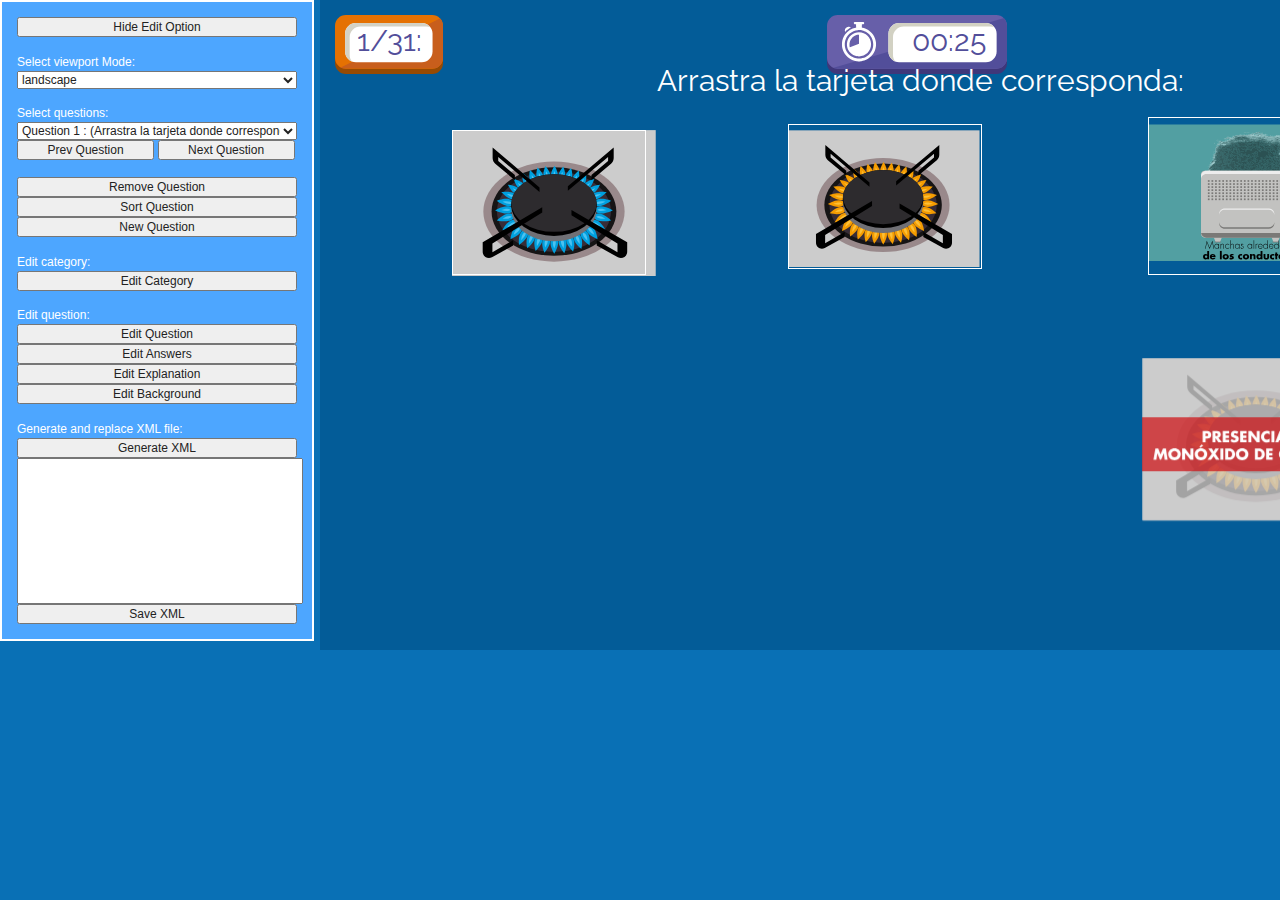
==== commit a36dbafc: "adding sections and first question" ====
--- a/edit.html
+++ b/edit.html
@@ -8,7 +8,7 @@
   <head>
     <meta charset="utf-8" />
     <meta http-equiv="X-UA-Compatible" content="IE=edge" />
-    <title>Quiz Game 2</title>
+    <title>EcoHouse Quiz Game</title>
 
     <meta name="Title" content="Quiz Game 2" />
     <meta
@@ -295,7 +295,7 @@
               data-fontSize="30"
               data-lineHeight="30"
             >
-              Share you score
+              Comparti tu puntaje y este juego
             </div>
             <ul>
               <li id="buttonFacebook" class="buttonClick fitImg">
